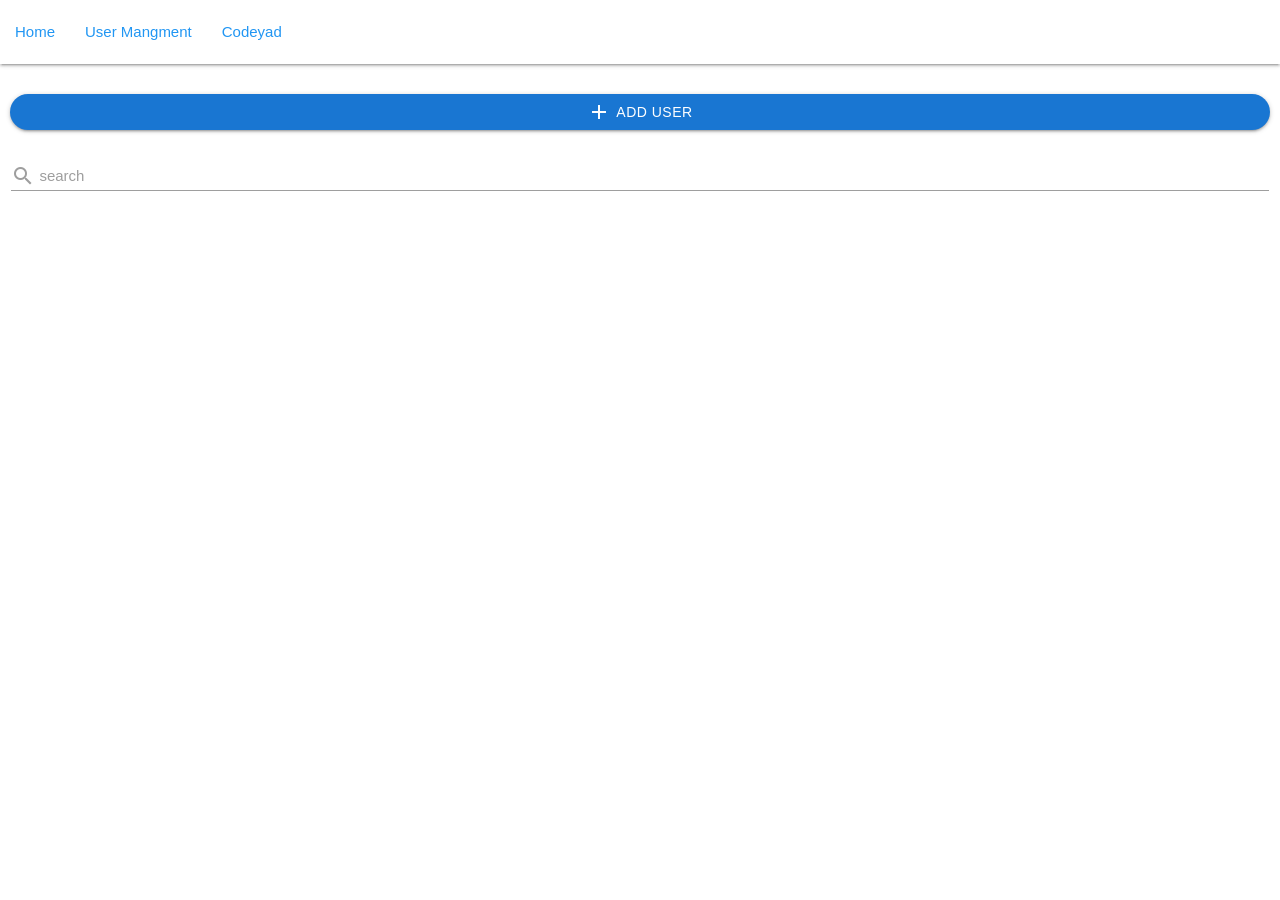
==== users.html @ b8a85f3c "part #5" ====
<!DOCTYPE html>
<html lang="en">

<head>
    <meta charset="UTF-8">
    <meta name="viewport" content="width=device-width, initial-scale=1.0">
    <title>User Mangment</title>
    <link rel="stylesheet" href="/assets/materialize/css/materialize.min.css">
    <link rel="stylesheet" href="/assets/css/util.css">
    <link href="https://fonts.googleapis.com/icon?family=Material+Icons" rel="stylesheet">
    <link rel="stylesheet" href="/assets/css/style.css">
</head>

<body>


    <!-- navbar section ---------start------ -->
    <nav class="white">
        <div class="nav-wrapper">
            <a href="#!" class="blue-text hide-on-med-and-up">User Management</a>
            <a href="#" data-target="mobile-demo" class="sidenav-trigger blue-text"><i
                    class="material-icons">menu</i></a>
            <ul class="hide-on-med-and-down">
                <li><a href="/" class="blue-text">Home</a></li>
                <li><a href="/users.html" class="blue-text">User Mangment</a></li>
                <li><a href="https://codeyad.com" class="blue-text">Codeyad</a></li>
            </ul>
        </div>
    </nav>

    <ul class="sidenav" id="mobile-demo">
        <li>
            <div class="user-view">
                <div class="background">
                    <img src="/assets/images/office-2.webp" class="w-full">
                </div>
                <a><img class="circle" src="/assets/images/avatar.png"></a>
                <a><span class="white-text name">John Doe</span></a>
                <a><span class="white-text email">jdandturk@gmail.com</span></a>
            </div>
        </li>
        <li><a href="https://codeyad.com"><i class="material-icons">link</i>Codeyad</a></li>
        <li><a href="https://w3school.com"><i class="material-icons">link</i>W3school</a></li>
        <li>
            <div class="divider"></div>
        </li>
        <li><a class="subheader">pages:</a></li>
        <li><a class="waves-effect" href="/index.html">Home</a></li>
        <li><a class="waves-effect" href="/users.html">Users</a></li>
    </ul>

    <!-- navbar section ---------end------ -->

    <!-- content section ---------start------ -->

    <section id="top_actions_section">
        <!-- add button ------start------ -->

        <div class="p-r-10 p-l-10 p-t-30">
            <button class="waves-effect waves-light  btn blue darken-2 p-r-30 p-l-30 rounded_pill flex-c w-full">
                <li class=" material-icons m-r-5 p-t-6">add</li>
                Add User
            </button>
        </div>

        <!-- search button ------start------ -->

        <div class="row">
            <div class="input-field col s12">
                <input id="search" type="text" class="validate">
                <label for="search">
                    <li class="material-icons pos-relative top-7">search</li>
                    search
                </label>
            </div>
        </div>



    </section>



    <!-- content section ---------start------ -->




    <script src="/assets/materialize/js/materialize.min.js"></script>
    <script src="/assets/js/main.js"></script>
</body>

</html>
---- assets/css/util.css ----
/*[ FONT SIZE ]
///////////////////////////////////////////////////////////
*/
.f-bold{font-weight: bold;}
.fs-1 {font-size: 1px;}
.fs-2 {font-size: 2px;}
.fs-3 {font-size: 3px;}
.fs-4 {font-size: 4px;}
.fs-5 {font-size: 5px;}
.fs-6 {font-size: 6px;}
.fs-7 {font-size: 7px;}
.fs-8 {font-size: 8px;}
.fs-9 {font-size: 9px;}
.fs-10 {font-size: 10px;}
.fs-11 {font-size: 11px;}
.fs-12 {font-size: 12px;}
.fs-13 {font-size: 13px;}
.fs-14 {font-size: 14px;}
.fs-15 {font-size: 15px;}
.fs-16 {font-size: 16px;}
.fs-17 {font-size: 17px;}
.fs-18 {font-size: 18px;}
.fs-19 {font-size: 19px;}
.fs-20 {font-size: 20px;}
.fs-21 {font-size: 21px;}
.fs-22 {font-size: 22px;}
.fs-23 {font-size: 23px;}
.fs-24 {font-size: 24px;}
.fs-25 {font-size: 25px;}
.fs-26 {font-size: 26px;}
.fs-27 {font-size: 27px;}
.fs-28 {font-size: 28px;}
.fs-29 {font-size: 29px;}
.fs-30 {font-size: 30px;}
.fs-31 {font-size: 31px;}
.fs-32 {font-size: 32px;}
.fs-33 {font-size: 33px;}
.fs-34 {font-size: 34px;}
.fs-35 {font-size: 35px;}
.fs-36 {font-size: 36px;}
.fs-37 {font-size: 37px;}
.fs-38 {font-size: 38px;}
.fs-39 {font-size: 39px;}
.fs-40 {font-size: 40px;}
.fs-41 {font-size: 41px;}
.fs-42 {font-size: 42px;}
.fs-43 {font-size: 43px;}
.fs-44 {font-size: 44px;}
.fs-45 {font-size: 45px;}
.fs-46 {font-size: 46px;}
.fs-47 {font-size: 47px;}
.fs-48 {font-size: 48px;}
.fs-49 {font-size: 49px;}
.fs-50 {font-size: 50px;}
.fs-51 {font-size: 51px;}
.fs-52 {font-size: 52px;}
.fs-53 {font-size: 53px;}
.fs-54 {font-size: 54px;}
.fs-55 {font-size: 55px;}
.fs-56 {font-size: 56px;}
.fs-57 {font-size: 57px;}
.fs-58 {font-size: 58px;}
.fs-59 {font-size: 59px;}
.fs-60 {font-size: 60px;}
.fs-61 {font-size: 61px;}
.fs-62 {font-size: 62px;}
.fs-63 {font-size: 63px;}
.fs-64 {font-size: 64px;}
.fs-65 {font-size: 65px;}
.fs-66 {font-size: 66px;}
.fs-67 {font-size: 67px;}
.fs-68 {font-size: 68px;}
.fs-69 {font-size: 69px;}
.fs-70 {font-size: 70px;}
.fs-71 {font-size: 71px;}
.fs-72 {font-size: 72px;}
.fs-73 {font-size: 73px;}
.fs-74 {font-size: 74px;}
.fs-75 {font-size: 75px;}
.fs-76 {font-size: 76px;}
.fs-77 {font-size: 77px;}
.fs-78 {font-size: 78px;}
.fs-79 {font-size: 79px;}
.fs-80 {font-size: 80px;}
.fs-81 {font-size: 81px;}
.fs-82 {font-size: 82px;}
.fs-83 {font-size: 83px;}
.fs-84 {font-size: 84px;}
.fs-85 {font-size: 85px;}
.fs-86 {font-size: 86px;}
.fs-87 {font-size: 87px;}
.fs-88 {font-size: 88px;}
.fs-89 {font-size: 89px;}
.fs-90 {font-size: 90px;}
.fs-91 {font-size: 91px;}
.fs-92 {font-size: 92px;}
.fs-93 {font-size: 93px;}
.fs-94 {font-size: 94px;}
.fs-95 {font-size: 95px;}
.fs-96 {font-size: 96px;}
.fs-97 {font-size: 97px;}
.fs-98 {font-size: 98px;}
.fs-99 {font-size: 99px;}
.fs-100 {font-size: 100px;}
.fs-101 {font-size: 101px;}
.fs-102 {font-size: 102px;}
.fs-103 {font-size: 103px;}
.fs-104 {font-size: 104px;}
.fs-105 {font-size: 105px;}
.fs-106 {font-size: 106px;}
.fs-107 {font-size: 107px;}
.fs-108 {font-size: 108px;}
.fs-109 {font-size: 109px;}
.fs-110 {font-size: 110px;}
.fs-111 {font-size: 111px;}
.fs-112 {font-size: 112px;}
.fs-113 {font-size: 113px;}
.fs-114 {font-size: 114px;}
.fs-115 {font-size: 115px;}
.fs-116 {font-size: 116px;}
.fs-117 {font-size: 117px;}
.fs-118 {font-size: 118px;}
.fs-119 {font-size: 119px;}
.fs-120 {font-size: 120px;}
.fs-121 {font-size: 121px;}
.fs-122 {font-size: 122px;}
.fs-123 {font-size: 123px;}
.fs-124 {font-size: 124px;}
.fs-125 {font-size: 125px;}
.fs-126 {font-size: 126px;}
.fs-127 {font-size: 127px;}
.fs-128 {font-size: 128px;}
.fs-129 {font-size: 129px;}
.fs-130 {font-size: 130px;}
.fs-131 {font-size: 131px;}
.fs-132 {font-size: 132px;}
.fs-133 {font-size: 133px;}
.fs-134 {font-size: 134px;}
.fs-135 {font-size: 135px;}
.fs-136 {font-size: 136px;}
.fs-137 {font-size: 137px;}
.fs-138 {font-size: 138px;}
.fs-139 {font-size: 139px;}
.fs-140 {font-size: 140px;}
.fs-141 {font-size: 141px;}
.fs-142 {font-size: 142px;}
.fs-143 {font-size: 143px;}
.fs-144 {font-size: 144px;}
.fs-145 {font-size: 145px;}
.fs-146 {font-size: 146px;}
.fs-147 {font-size: 147px;}
.fs-148 {font-size: 148px;}
.fs-149 {font-size: 149px;}
.fs-150 {font-size: 150px;}
.fs-151 {font-size: 151px;}
.fs-152 {font-size: 152px;}
.fs-153 {font-size: 153px;}
.fs-154 {font-size: 154px;}
.fs-155 {font-size: 155px;}
.fs-156 {font-size: 156px;}
.fs-157 {font-size: 157px;}
.fs-158 {font-size: 158px;}
.fs-159 {font-size: 159px;}
.fs-160 {font-size: 160px;}
.fs-161 {font-size: 161px;}
.fs-162 {font-size: 162px;}
.fs-163 {font-size: 163px;}
.fs-164 {font-size: 164px;}
.fs-165 {font-size: 165px;}
.fs-166 {font-size: 166px;}
.fs-167 {font-size: 167px;}
.fs-168 {font-size: 168px;}
.fs-169 {font-size: 169px;}
.fs-170 {font-size: 170px;}
.fs-171 {font-size: 171px;}
.fs-172 {font-size: 172px;}
.fs-173 {font-size: 173px;}
.fs-174 {font-size: 174px;}
.fs-175 {font-size: 175px;}
.fs-176 {font-size: 176px;}
.fs-177 {font-size: 177px;}
.fs-178 {font-size: 178px;}
.fs-179 {font-size: 179px;}
.fs-180 {font-size: 180px;}
.fs-181 {font-size: 181px;}
.fs-182 {font-size: 182px;}
.fs-183 {font-size: 183px;}
.fs-184 {font-size: 184px;}
.fs-185 {font-size: 185px;}
.fs-186 {font-size: 186px;}
.fs-187 {font-size: 187px;}
.fs-188 {font-size: 188px;}
.fs-189 {font-size: 189px;}
.fs-190 {font-size: 190px;}
.fs-191 {font-size: 191px;}
.fs-192 {font-size: 192px;}
.fs-193 {font-size: 193px;}
.fs-194 {font-size: 194px;}
.fs-195 {font-size: 195px;}
.fs-196 {font-size: 196px;}
.fs-197 {font-size: 197px;}
.fs-198 {font-size: 198px;}
.fs-199 {font-size: 199px;}
.fs-200 {font-size: 200px;}

/*[ PADDING ]
///////////////////////////////////////////////////////////
*/
.p-all-0{padding: 0 !important;}
.p-all-1{padding: 1px !important;}
.p-all-2{padding: 2px !important;}
.p-all-3{padding: 3px !important;}
.p-all-4{padding: 4px !important;}
.p-all-5{padding: 5px !important;}
.p-all-6{padding: 6px !important;}
.p-all-7{padding: 7px !important;}
.p-all-8{padding: 8px !important;}
.p-all-9{padding: 9px !important;}
.p-t-0 {padding-top: 0px;}
.p-t-1 {padding-top: 1px;}
.p-t-2 {padding-top: 2px;}
.p-t-3 {padding-top: 3px;}
.p-t-4 {padding-top: 4px;}
.p-t-5 {padding-top: 5px;}
.p-t-6 {padding-top: 6px;}
.p-t-7 {padding-top: 7px;}
.p-t-8 {padding-top: 8px;}
.p-t-9 {padding-top: 9px;}
.p-t-10 {padding-top: 10px;}
.p-t-11 {padding-top: 11px;}
.p-t-12 {padding-top: 12px;}
.p-t-13 {padding-top: 13px;}
.p-t-14 {padding-top: 14px;}
.p-t-15 {padding-top: 15px;}
.p-t-16 {padding-top: 16px;}
.p-t-17 {padding-top: 17px;}
.p-t-18 {padding-top: 18px;}
.p-t-19 {padding-top: 19px;}
.p-t-20 {padding-top: 20px;}
.p-t-21 {padding-top: 21px;}
.p-t-22 {padding-top: 22px;}
.p-t-23 {padding-top: 23px;}
.p-t-24 {padding-top: 24px;}
.p-t-25 {padding-top: 25px;}
.p-t-26 {padding-top: 26px;}
.p-t-27 {padding-top: 27px;}
.p-t-28 {padding-top: 28px;}
.p-t-29 {padding-top: 29px;}
.p-t-30 {padding-top: 30px;}
.p-t-31 {padding-top: 31px;}
.p-t-32 {padding-top: 32px;}
.p-t-33 {padding-top: 33px;}
.p-t-34 {padding-top: 34px;}
.p-t-35 {padding-top: 35px;}
.p-t-36 {padding-top: 36px;}
.p-t-37 {padding-top: 37px;}
.p-t-38 {padding-top: 38px;}
.p-t-39 {padding-top: 39px;}
.p-t-40 {padding-top: 40px;}
.p-t-41 {padding-top: 41px;}
.p-t-42 {padding-top: 42px;}
.p-t-43 {padding-top: 43px;}
.p-t-44 {padding-top: 44px;}
.p-t-45 {padding-top: 45px;}
.p-t-46 {padding-top: 46px;}
.p-t-47 {padding-top: 47px;}
.p-t-48 {padding-top: 48px;}
.p-t-49 {padding-top: 49px;}
.p-t-50 {padding-top: 50px;}
.p-t-51 {padding-top: 51px;}
.p-t-52 {padding-top: 52px;}
.p-t-53 {padding-top: 53px;}
.p-t-54 {padding-top: 54px;}
.p-t-55 {padding-top: 55px;}
.p-t-56 {padding-top: 56px;}
.p-t-57 {padding-top: 57px;}
.p-t-58 {padding-top: 58px;}
.p-t-59 {padding-top: 59px;}
.p-t-60 {padding-top: 60px;}
.p-t-61 {padding-top: 61px;}
.p-t-62 {padding-top: 62px;}
.p-t-63 {padding-top: 63px;}
.p-t-64 {padding-top: 64px;}
.p-t-65 {padding-top: 65px;}
.p-t-66 {padding-top: 66px;}
.p-t-67 {padding-top: 67px;}
.p-t-68 {padding-top: 68px;}
.p-t-69 {padding-top: 69px;}
.p-t-70 {padding-top: 70px;}
.p-t-71 {padding-top: 71px;}
.p-t-72 {padding-top: 72px;}
.p-t-73 {padding-top: 73px;}
.p-t-74 {padding-top: 74px;}
.p-t-75 {padding-top: 75px;}
.p-t-76 {padding-top: 76px;}
.p-t-77 {padding-top: 77px;}
.p-t-78 {padding-top: 78px;}
.p-t-79 {padding-top: 79px;}
.p-t-80 {padding-top: 80px;}
.p-t-81 {padding-top: 81px;}
.p-t-82 {padding-top: 82px;}
.p-t-83 {padding-top: 83px;}
.p-t-84 {padding-top: 84px;}
.p-t-85 {padding-top: 85px;}
.p-t-86 {padding-top: 86px;}
.p-t-87 {padding-top: 87px;}
.p-t-88 {padding-top: 88px;}
.p-t-89 {padding-top: 89px;}
.p-t-90 {padding-top: 90px;}
.p-t-91 {padding-top: 91px;}
.p-t-92 {padding-top: 92px;}
.p-t-93 {padding-top: 93px;}
.p-t-94 {padding-top: 94px;}
.p-t-95 {padding-top: 95px;}
.p-t-96 {padding-top: 96px;}
.p-t-97 {padding-top: 97px;}
.p-t-98 {padding-top: 98px;}
.p-t-99 {padding-top: 99px;}
.p-t-100 {padding-top: 100px;}
.p-t-101 {padding-top: 101px;}
.p-t-102 {padding-top: 102px;}
.p-t-103 {padding-top: 103px;}
.p-t-104 {padding-top: 104px;}
.p-t-105 {padding-top: 105px;}
.p-t-106 {padding-top: 106px;}
.p-t-107 {padding-top: 107px;}
.p-t-108 {padding-top: 108px;}
.p-t-109 {padding-top: 109px;}
.p-t-110 {padding-top: 110px;}
.p-t-111 {padding-top: 111px;}
.p-t-112 {padding-top: 112px;}
.p-t-113 {padding-top: 113px;}
.p-t-114 {padding-top: 114px;}
.p-t-115 {padding-top: 115px;}
.p-t-116 {padding-top: 116px;}
.p-t-117 {padding-top: 117px;}
.p-t-118 {padding-top: 118px;}
.p-t-119 {padding-top: 119px;}
.p-t-120 {padding-top: 120px;}
.p-t-121 {padding-top: 121px;}
.p-t-122 {padding-top: 122px;}
.p-t-123 {padding-top: 123px;}
.p-t-124 {padding-top: 124px;}
.p-t-125 {padding-top: 125px;}
.p-t-126 {padding-top: 126px;}
.p-t-127 {padding-top: 127px;}
.p-t-128 {padding-top: 128px;}
.p-t-129 {padding-top: 129px;}
.p-t-130 {padding-top: 130px;}
.p-t-131 {padding-top: 131px;}
.p-t-132 {padding-top: 132px;}
.p-t-133 {padding-top: 133px;}
.p-t-134 {padding-top: 134px;}
.p-t-135 {padding-top: 135px;}
.p-t-136 {padding-top: 136px;}
.p-t-137 {padding-top: 137px;}
.p-t-138 {padding-top: 138px;}
.p-t-139 {padding-top: 139px;}
.p-t-140 {padding-top: 140px;}
.p-t-141 {padding-top: 141px;}
.p-t-142 {padding-top: 142px;}
.p-t-143 {padding-top: 143px;}
.p-t-144 {padding-top: 144px;}
.p-t-145 {padding-top: 145px;}
.p-t-146 {padding-top: 146px;}
.p-t-147 {padding-top: 147px;}
.p-t-148 {padding-top: 148px;}
.p-t-149 {padding-top: 149px;}
.p-t-150 {padding-top: 150px;}
.p-t-151 {padding-top: 151px;}
.p-t-152 {padding-top: 152px;}
.p-t-153 {padding-top: 153px;}
.p-t-154 {padding-top: 154px;}
.p-t-155 {padding-top: 155px;}
.p-t-156 {padding-top: 156px;}
.p-t-157 {padding-top: 157px;}
.p-t-158 {padding-top: 158px;}
.p-t-159 {padding-top: 159px;}
.p-t-160 {padding-top: 160px;}
.p-t-161 {padding-top: 161px;}
.p-t-162 {padding-top: 162px;}
.p-t-163 {padding-top: 163px;}
.p-t-164 {padding-top: 164px;}
.p-t-165 {padding-top: 165px;}
.p-t-166 {padding-top: 166px;}
.p-t-167 {padding-top: 167px;}
.p-t-168 {padding-top: 168px;}
.p-t-169 {padding-top: 169px;}
.p-t-170 {padding-top: 170px;}
.p-t-171 {padding-top: 171px;}
.p-t-172 {padding-top: 172px;}
.p-t-173 {padding-top: 173px;}
.p-t-174 {padding-top: 174px;}
.p-t-175 {padding-top: 175px;}
.p-t-176 {padding-top: 176px;}
.p-t-177 {padding-top: 177px;}
.p-t-178 {padding-top: 178px;}
.p-t-179 {padding-top: 179px;}
.p-t-180 {padding-top: 180px;}
.p-t-181 {padding-top: 181px;}
.p-t-182 {padding-top: 182px;}
.p-t-183 {padding-top: 183px;}
.p-t-184 {padding-top: 184px;}
.p-t-185 {padding-top: 185px;}
.p-t-186 {padding-top: 186px;}
.p-t-187 {padding-top: 187px;}
.p-t-188 {padding-top: 188px;}
.p-t-189 {padding-top: 189px;}
.p-t-190 {padding-top: 190px;}
.p-t-191 {padding-top: 191px;}
.p-t-192 {padding-top: 192px;}
.p-t-193 {padding-top: 193px;}
.p-t-194 {padding-top: 194px;}
.p-t-195 {padding-top: 195px;}
.p-t-196 {padding-top: 196px;}
.p-t-197 {padding-top: 197px;}
.p-t-198 {padding-top: 198px;}
.p-t-199 {padding-top: 199px;}
.p-t-200 {padding-top: 200px;}
.p-t-201 {padding-top: 201px;}
.p-t-202 {padding-top: 202px;}
.p-t-203 {padding-top: 203px;}
.p-t-204 {padding-top: 204px;}
.p-t-205 {padding-top: 205px;}
.p-t-206 {padding-top: 206px;}
.p-t-207 {padding-top: 207px;}
.p-t-208 {padding-top: 208px;}
.p-t-209 {padding-top: 209px;}
.p-t-210 {padding-top: 210px;}
.p-t-211 {padding-top: 211px;}
.p-t-212 {padding-top: 212px;}
.p-t-213 {padding-top: 213px;}
.p-t-214 {padding-top: 214px;}
.p-t-215 {padding-top: 215px;}
.p-t-216 {padding-top: 216px;}
.p-t-217 {padding-top: 217px;}
.p-t-218 {padding-top: 218px;}
.p-t-219 {padding-top: 219px;}
.p-t-220 {padding-top: 220px;}
.p-t-221 {padding-top: 221px;}
.p-t-222 {padding-top: 222px;}
.p-t-223 {padding-top: 223px;}
.p-t-224 {padding-top: 224px;}
.p-t-225 {padding-top: 225px;}
.p-t-226 {padding-top: 226px;}
.p-t-227 {padding-top: 227px;}
.p-t-228 {padding-top: 228px;}
.p-t-229 {padding-top: 229px;}
.p-t-230 {padding-top: 230px;}
.p-t-231 {padding-top: 231px;}
.p-t-232 {padding-top: 232px;}
.p-t-233 {padding-top: 233px;}
.p-t-234 {padding-top: 234px;}
.p-t-235 {padding-top: 235px;}
.p-t-236 {padding-top: 236px;}
.p-t-237 {padding-top: 237px;}
.p-t-238 {padding-top: 238px;}
.p-t-239 {padding-top: 239px;}
.p-t-240 {padding-top: 240px;}
.p-t-241 {padding-top: 241px;}
.p-t-242 {padding-top: 242px;}
.p-t-243 {padding-top: 243px;}
.p-t-244 {padding-top: 244px;}
.p-t-245 {padding-top: 245px;}
.p-t-246 {padding-top: 246px;}
.p-t-247 {padding-top: 247px;}
.p-t-248 {padding-top: 248px;}
.p-t-249 {padding-top: 249px;}
.p-t-250 {padding-top: 250px;}
.p-b-0 {padding-bottom: 0px;}
.p-b-1 {padding-bottom: 1px;}
.p-b-2 {padding-bottom: 2px;}
.p-b-3 {padding-bottom: 3px;}
.p-b-4 {padding-bottom: 4px;}
.p-b-5 {padding-bottom: 5px;}
.p-b-6 {padding-bottom: 6px;}
.p-b-7 {padding-bottom: 7px;}
.p-b-8 {padding-bottom: 8px;}
.p-b-9 {padding-bottom: 9px;}
.p-b-10 {padding-bottom: 10px;}
.p-b-11 {padding-bottom: 11px;}
.p-b-12 {padding-bottom: 12px;}
.p-b-13 {padding-bottom: 13px;}
.p-b-14 {padding-bottom: 14px;}
.p-b-15 {padding-bottom: 15px;}
.p-b-16 {padding-bottom: 16px;}
.p-b-17 {padding-bottom: 17px;}
.p-b-18 {padding-bottom: 18px;}
.p-b-19 {padding-bottom: 19px;}
.p-b-20 {padding-bottom: 20px;}
.p-b-21 {padding-bottom: 21px;}
.p-b-22 {padding-bottom: 22px;}
.p-b-23 {padding-bottom: 23px;}
.p-b-24 {padding-bottom: 24px;}
.p-b-25 {padding-bottom: 25px;}
.p-b-26 {padding-bottom: 26px;}
.p-b-27 {padding-bottom: 27px;}
.p-b-28 {padding-bottom: 28px;}
.p-b-29 {padding-bottom: 29px;}
.p-b-30 {padding-bottom: 30px;}
.p-b-31 {padding-bottom: 31px;}
.p-b-32 {padding-bottom: 32px;}
.p-b-33 {padding-bottom: 33px;}
.p-b-34 {padding-bottom: 34px;}
.p-b-35 {padding-bottom: 35px;}
.p-b-36 {padding-bottom: 36px;}
.p-b-37 {padding-bottom: 37px;}
.p-b-38 {padding-bottom: 38px;}
.p-b-39 {padding-bottom: 39px;}
.p-b-40 {padding-bottom: 40px;}
.p-b-41 {padding-bottom: 41px;}
.p-b-42 {padding-bottom: 42px;}
.p-b-43 {padding-bottom: 43px;}
.p-b-44 {padding-bottom: 44px;}
.p-b-45 {padding-bottom: 45px;}
.p-b-46 {padding-bottom: 46px;}
.p-b-47 {padding-bottom: 47px;}
.p-b-48 {padding-bottom: 48px;}
.p-b-49 {padding-bottom: 49px;}
.p-b-50 {padding-bottom: 50px;}
.p-b-51 {padding-bottom: 51px;}
.p-b-52 {padding-bottom: 52px;}
.p-b-53 {padding-bottom: 53px;}
.p-b-54 {padding-bottom: 54px;}
.p-b-55 {padding-bottom: 55px;}
.p-b-56 {padding-bottom: 56px;}
.p-b-57 {padding-bottom: 57px;}
.p-b-58 {padding-bottom: 58px;}
.p-b-59 {padding-bottom: 59px;}
.p-b-60 {padding-bottom: 60px;}
.p-b-61 {padding-bottom: 61px;}
.p-b-62 {padding-bottom: 62px;}
.p-b-63 {padding-bottom: 63px;}
.p-b-64 {padding-bottom: 64px;}
.p-b-65 {padding-bottom: 65px;}
.p-b-66 {padding-bottom: 66px;}
.p-b-67 {padding-bottom: 67px;}
.p-b-68 {padding-bottom: 68px;}
.p-b-69 {padding-bottom: 69px;}
.p-b-70 {padding-bottom: 70px;}
.p-b-71 {padding-bottom: 71px;}
.p-b-72 {padding-bottom: 72px;}
.p-b-73 {padding-bottom: 73px;}
.p-b-74 {padding-bottom: 74px;}
.p-b-75 {padding-bottom: 75px;}
.p-b-76 {padding-bottom: 76px;}
.p-b-77 {padding-bottom: 77px;}
.p-b-78 {padding-bottom: 78px;}
.p-b-79 {padding-bottom: 79px;}
.p-b-80 {padding-bottom: 80px;}
.p-b-81 {padding-bottom: 81px;}
.p-b-82 {padding-bottom: 82px;}
.p-b-83 {padding-bottom: 83px;}
.p-b-84 {padding-bottom: 84px;}
.p-b-85 {padding-bottom: 85px;}
.p-b-86 {padding-bottom: 86px;}
.p-b-87 {padding-bottom: 87px;}
.p-b-88 {padding-bottom: 88px;}
.p-b-89 {padding-bottom: 89px;}
.p-b-90 {padding-bottom: 90px;}
.p-b-91 {padding-bottom: 91px;}
.p-b-92 {padding-bottom: 92px;}
.p-b-93 {padding-bottom: 93px;}
.p-b-94 {padding-bottom: 94px;}
.p-b-95 {padding-bottom: 95px;}
.p-b-96 {padding-bottom: 96px;}
.p-b-97 {padding-bottom: 97px;}
.p-b-98 {padding-bottom: 98px;}
.p-b-99 {padding-bottom: 99px;}
.p-b-100 {padding-bottom: 100px;}
.p-b-101 {padding-bottom: 101px;}
.p-b-102 {padding-bottom: 102px;}
.p-b-103 {padding-bottom: 103px;}
.p-b-104 {padding-bottom: 104px;}
.p-b-105 {padding-bottom: 105px;}
.p-b-106 {padding-bottom: 106px;}
.p-b-107 {padding-bottom: 107px;}
.p-b-108 {padding-bottom: 108px;}
.p-b-109 {padding-bottom: 109px;}
.p-b-110 {padding-bottom: 110px;}
.p-b-111 {padding-bottom: 111px;}
.p-b-112 {padding-bottom: 112px;}
.p-b-113 {padding-bottom: 113px;}
.p-b-114 {padding-bottom: 114px;}
.p-b-115 {padding-bottom: 115px;}
.p-b-116 {padding-bottom: 116px;}
.p-b-117 {padding-bottom: 117px;}
.p-b-118 {padding-bottom: 118px;}
.p-b-119 {padding-bottom: 119px;}
.p-b-120 {padding-bottom: 120px;}
.p-b-121 {padding-bottom: 121px;}
.p-b-122 {padding-bottom: 122px;}
.p-b-123 {padding-bottom: 123px;}
.p-b-124 {padding-bottom: 124px;}
.p-b-125 {padding-bottom: 125px;}
.p-b-126 {padding-bottom: 126px;}
.p-b-127 {padding-bottom: 127px;}
.p-b-128 {padding-bottom: 128px;}
.p-b-129 {padding-bottom: 129px;}
.p-b-130 {padding-bottom: 130px;}
.p-b-131 {padding-bottom: 131px;}
.p-b-132 {padding-bottom: 132px;}
.p-b-133 {padding-bottom: 133px;}
.p-b-134 {padding-bottom: 134px;}
.p-b-135 {padding-bottom: 135px;}
.p-b-136 {padding-bottom: 136px;}
.p-b-137 {padding-bottom: 137px;}
.p-b-138 {padding-bottom: 138px;}
.p-b-139 {padding-bottom: 139px;}
.p-b-140 {padding-bottom: 140px;}
.p-b-141 {padding-bottom: 141px;}
.p-b-142 {padding-bottom: 142px;}
.p-b-143 {padding-bottom: 143px;}
.p-b-144 {padding-bottom: 144px;}
.p-b-145 {padding-bottom: 145px;}
.p-b-146 {padding-bottom: 146px;}
.p-b-147 {padding-bottom: 147px;}
.p-b-148 {padding-bottom: 148px;}
.p-b-149 {padding-bottom: 149px;}
.p-b-150 {padding-bottom: 150px;}
.p-b-151 {padding-bottom: 151px;}
.p-b-152 {padding-bottom: 152px;}
.p-b-153 {padding-bottom: 153px;}
.p-b-154 {padding-bottom: 154px;}
.p-b-155 {padding-bottom: 155px;}
.p-b-156 {padding-bottom: 156px;}
.p-b-157 {padding-bottom: 157px;}
.p-b-158 {padding-bottom: 158px;}
.p-b-159 {padding-bottom: 159px;}
.p-b-160 {padding-bottom: 160px;}
.p-b-161 {padding-bottom: 161px;}
.p-b-162 {padding-bottom: 162px;}
.p-b-163 {padding-bottom: 163px;}
.p-b-164 {padding-bottom: 164px;}
.p-b-165 {padding-bottom: 165px;}
.p-b-166 {padding-bottom: 166px;}
.p-b-167 {padding-bottom: 167px;}
.p-b-168 {padding-bottom: 168px;}
.p-b-169 {padding-bottom: 169px;}
.p-b-170 {padding-bottom: 170px;}
.p-b-171 {padding-bottom: 171px;}
.p-b-172 {padding-bottom: 172px;}
.p-b-173 {padding-bottom: 173px;}
.p-b-174 {padding-bottom: 174px;}
.p-b-175 {padding-bottom: 175px;}
.p-b-176 {padding-bottom: 176px;}
.p-b-177 {padding-bottom: 177px;}
.p-b-178 {padding-bottom: 178px;}
.p-b-179 {padding-bottom: 179px;}
.p-b-180 {padding-bottom: 180px;}
.p-b-181 {padding-bottom: 181px;}
.p-b-182 {padding-bottom: 182px;}
.p-b-183 {padding-bottom: 183px;}
.p-b-184 {padding-bottom: 184px;}
.p-b-185 {padding-bottom: 185px;}
.p-b-186 {padding-bottom: 186px;}
.p-b-187 {padding-bottom: 187px;}
.p-b-188 {padding-bottom: 188px;}
.p-b-189 {padding-bottom: 189px;}
.p-b-190 {padding-bottom: 190px;}
.p-b-191 {padding-bottom: 191px;}
.p-b-192 {padding-bottom: 192px;}
.p-b-193 {padding-bottom: 193px;}
.p-b-194 {padding-bottom: 194px;}
.p-b-195 {padding-bottom: 195px;}
.p-b-196 {padding-bottom: 196px;}
.p-b-197 {padding-bottom: 197px;}
.p-b-198 {padding-bottom: 198px;}
.p-b-199 {padding-bottom: 199px;}
.p-b-200 {padding-bottom: 200px;}
.p-b-201 {padding-bottom: 201px;}
.p-b-202 {padding-bottom: 202px;}
.p-b-203 {padding-bottom: 203px;}
.p-b-204 {padding-bottom: 204px;}
.p-b-205 {padding-bottom: 205px;}
.p-b-206 {padding-bottom: 206px;}
.p-b-207 {padding-bottom: 207px;}
.p-b-208 {padding-bottom: 208px;}
.p-b-209 {padding-bottom: 209px;}
.p-b-210 {padding-bottom: 210px;}
.p-b-211 {padding-bottom: 211px;}
.p-b-212 {padding-bottom: 212px;}
.p-b-213 {padding-bottom: 213px;}
.p-b-214 {padding-bottom: 214px;}
.p-b-215 {padding-bottom: 215px;}
.p-b-216 {padding-bottom: 216px;}
.p-b-217 {padding-bottom: 217px;}
.p-b-218 {padding-bottom: 218px;}
.p-b-219 {padding-bottom: 219px;}
.p-b-220 {padding-bottom: 220px;}
.p-b-221 {padding-bottom: 221px;}
.p-b-222 {padding-bottom: 222px;}
.p-b-223 {padding-bottom: 223px;}
.p-b-224 {padding-bottom: 224px;}
.p-b-225 {padding-bottom: 225px;}
.p-b-226 {padding-bottom: 226px;}
.p-b-227 {padding-bottom: 227px;}
.p-b-228 {padding-bottom: 228px;}
.p-b-229 {padding-bottom: 229px;}
.p-b-230 {padding-bottom: 230px;}
.p-b-231 {padding-bottom: 231px;}
.p-b-232 {padding-bottom: 232px;}
.p-b-233 {padding-bottom: 233px;}
.p-b-234 {padding-bottom: 234px;}
.p-b-235 {padding-bottom: 235px;}
.p-b-236 {padding-bottom: 236px;}
.p-b-237 {padding-bottom: 237px;}
.p-b-238 {padding-bottom: 238px;}
.p-b-239 {padding-bottom: 239px;}
.p-b-240 {padding-bottom: 240px;}
.p-b-241 {padding-bottom: 241px;}
.p-b-242 {padding-bottom: 242px;}
.p-b-243 {padding-bottom: 243px;}
.p-b-244 {padding-bottom: 244px;}
.p-b-245 {padding-bottom: 245px;}
.p-b-246 {padding-bottom: 246px;}
.p-b-247 {padding-bottom: 247px;}
.p-b-248 {padding-bottom: 248px;}
.p-b-249 {padding-bottom: 249px;}
.p-b-250 {padding-bottom: 250px;}
.p-l-0 {padding-left: 0px;}
.p-l-1 {padding-left: 1px;}
.p-l-2 {padding-left: 2px;}
.p-l-3 {padding-left: 3px;}
.p-l-4 {padding-left: 4px;}
.p-l-5 {padding-left: 5px;}
.p-l-6 {padding-left: 6px;}
.p-l-7 {padding-left: 7px;}
.p-l-8 {padding-left: 8px;}
.p-l-9 {padding-left: 9px;}
.p-l-10 {padding-left: 10px;}
.p-l-11 {padding-left: 11px;}
.p-l-12 {padding-left: 12px;}
.p-l-13 {padding-left: 13px;}
.p-l-14 {padding-left: 14px;}
.p-l-15 {padding-left: 15px;}
.p-l-16 {padding-left: 16px;}
.p-l-17 {padding-left: 17px;}
.p-l-18 {padding-left: 18px;}
.p-l-19 {padding-left: 19px;}
.p-l-20 {padding-left: 20px;}
.p-l-21 {padding-left: 21px;}
.p-l-22 {padding-left: 22px;}
.p-l-23 {padding-left: 23px;}
.p-l-24 {padding-left: 24px;}
.p-l-25 {padding-left: 25px;}
.p-l-26 {padding-left: 26px;}
.p-l-27 {padding-left: 27px;}
.p-l-28 {padding-left: 28px;}
.p-l-29 {padding-left: 29px;}
.p-l-30 {padding-left: 30px;}
.p-l-31 {padding-left: 31px;}
.p-l-32 {padding-left: 32px;}
.p-l-33 {padding-left: 33px;}
.p-l-34 {padding-left: 34px;}
.p-l-35 {padding-left: 35px;}
.p-l-36 {padding-left: 36px;}
.p-l-37 {padding-left: 37px;}
.p-l-38 {padding-left: 38px;}
.p-l-39 {padding-left: 39px;}
.p-l-40 {padding-left: 40px;}
.p-l-41 {padding-left: 41px;}
.p-l-42 {padding-left: 42px;}
.p-l-43 {padding-left: 43px;}
.p-l-44 {padding-left: 44px;}
.p-l-45 {padding-left: 45px;}
.p-l-46 {padding-left: 46px;}
.p-l-47 {padding-left: 47px;}
.p-l-48 {padding-left: 48px;}
.p-l-49 {padding-left: 49px;}
.p-l-50 {padding-left: 50px;}
.p-l-51 {padding-left: 51px;}
.p-l-52 {padding-left: 52px;}
.p-l-53 {padding-left: 53px;}
.p-l-54 {padding-left: 54px;}
.p-l-55 {padding-left: 55px;}
.p-l-56 {padding-left: 56px;}
.p-l-57 {padding-left: 57px;}
.p-l-58 {padding-left: 58px;}
.p-l-59 {padding-left: 59px;}
.p-l-60 {padding-left: 60px;}
.p-l-61 {padding-left: 61px;}
.p-l-62 {padding-left: 62px;}
.p-l-63 {padding-left: 63px;}
.p-l-64 {padding-left: 64px;}
.p-l-65 {padding-left: 65px;}
.p-l-66 {padding-left: 66px;}
.p-l-67 {padding-left: 67px;}
.p-l-68 {padding-left: 68px;}
.p-l-69 {padding-left: 69px;}
.p-l-70 {padding-left: 70px;}
.p-l-71 {padding-left: 71px;}
.p-l-72 {padding-left: 72px;}
.p-l-73 {padding-left: 73px;}
.p-l-74 {padding-left: 74px;}
.p-l-75 {padding-left: 75px;}
.p-l-76 {padding-left: 76px;}
.p-l-77 {padding-left: 77px;}
.p-l-78 {padding-left: 78px;}
.p-l-79 {padding-left: 79px;}
.p-l-80 {padding-left: 80px;}
.p-l-81 {padding-left: 81px;}
.p-l-82 {padding-left: 82px;}
.p-l-83 {padding-left: 83px;}
.p-l-84 {padding-left: 84px;}
.p-l-85 {padding-left: 85px;}
.p-l-86 {padding-left: 86px;}
.p-l-87 {padding-left: 87px;}
.p-l-88 {padding-left: 88px;}
.p-l-89 {padding-left: 89px;}
.p-l-90 {padding-left: 90px;}
.p-l-91 {padding-left: 91px;}
.p-l-92 {padding-left: 92px;}
.p-l-93 {padding-left: 93px;}
.p-l-94 {padding-left: 94px;}
.p-l-95 {padding-left: 95px;}
.p-l-96 {padding-left: 96px;}
.p-l-97 {padding-left: 97px;}
.p-l-98 {padding-left: 98px;}
.p-l-99 {padding-left: 99px;}
.p-l-100 {padding-left: 100px;}
.p-l-101 {padding-left: 101px;}
.p-l-102 {padding-left: 102px;}
.p-l-103 {padding-left: 103px;}
.p-l-104 {padding-left: 104px;}
.p-l-105 {padding-left: 105px;}
.p-l-106 {padding-left: 106px;}
.p-l-107 {padding-left: 107px;}
.p-l-108 {padding-left: 108px;}
.p-l-109 {padding-left: 109px;}
.p-l-110 {padding-left: 110px;}
.p-l-111 {padding-left: 111px;}
.p-l-112 {padding-left: 112px;}
.p-l-113 {padding-left: 113px;}
.p-l-114 {padding-left: 114px;}
.p-l-115 {padding-left: 115px;}
.p-l-116 {padding-left: 116px;}
.p-l-117 {padding-left: 117px;}
.p-l-118 {padding-left: 118px;}
.p-l-119 {padding-left: 119px;}
.p-l-120 {padding-left: 120px;}
.p-l-121 {padding-left: 121px;}
.p-l-122 {padding-left: 122px;}
.p-l-123 {padding-left: 123px;}
.p-l-124 {padding-left: 124px;}
.p-l-125 {padding-left: 125px;}
.p-l-126 {padding-left: 126px;}
.p-l-127 {padding-left: 127px;}
.p-l-128 {padding-left: 128px;}
.p-l-129 {padding-left: 129px;}
.p-l-130 {padding-left: 130px;}
.p-l-131 {padding-left: 131px;}
.p-l-132 {padding-left: 132px;}
.p-l-133 {padding-left: 133px;}
.p-l-134 {padding-left: 134px;}
.p-l-135 {padding-left: 135px;}
.p-l-136 {padding-left: 136px;}
.p-l-137 {padding-left: 137px;}
.p-l-138 {padding-left: 138px;}
.p-l-139 {padding-left: 139px;}
.p-l-140 {padding-left: 140px;}
.p-l-141 {padding-left: 141px;}
.p-l-142 {padding-left: 142px;}
.p-l-143 {padding-left: 143px;}
.p-l-144 {padding-left: 144px;}
.p-l-145 {padding-left: 145px;}
.p-l-146 {padding-left: 146px;}
.p-l-147 {padding-left: 147px;}
.p-l-148 {padding-left: 148px;}
.p-l-149 {padding-left: 149px;}
.p-l-150 {padding-left: 150px;}
.p-l-151 {padding-left: 151px;}
.p-l-152 {padding-left: 152px;}
.p-l-153 {padding-left: 153px;}
.p-l-154 {padding-left: 154px;}
.p-l-155 {padding-left: 155px;}
.p-l-156 {padding-left: 156px;}
.p-l-157 {padding-left: 157px;}
.p-l-158 {padding-left: 158px;}
.p-l-159 {padding-left: 159px;}
.p-l-160 {padding-left: 160px;}
.p-l-161 {padding-left: 161px;}
.p-l-162 {padding-left: 162px;}
.p-l-163 {padding-left: 163px;}
.p-l-164 {padding-left: 164px;}
.p-l-165 {padding-left: 165px;}
.p-l-166 {padding-left: 166px;}
.p-l-167 {padding-left: 167px;}
.p-l-168 {padding-left: 168px;}
.p-l-169 {padding-left: 169px;}
.p-l-170 {padding-left: 170px;}
.p-l-171 {padding-left: 171px;}
.p-l-172 {padding-left: 172px;}
.p-l-173 {padding-left: 173px;}
.p-l-174 {padding-left: 174px;}
.p-l-175 {padding-left: 175px;}
.p-l-176 {padding-left: 176px;}
.p-l-177 {padding-left: 177px;}
.p-l-178 {padding-left: 178px;}
.p-l-179 {padding-left: 179px;}
.p-l-180 {padding-left: 180px;}
.p-l-181 {padding-left: 181px;}
.p-l-182 {padding-left: 182px;}
.p-l-183 {padding-left: 183px;}
.p-l-184 {padding-left: 184px;}
.p-l-185 {padding-left: 185px;}
.p-l-186 {padding-left: 186px;}
.p-l-187 {padding-left: 187px;}
.p-l-188 {padding-left: 188px;}
.p-l-189 {padding-left: 189px;}
.p-l-190 {padding-left: 190px;}
.p-l-191 {padding-left: 191px;}
.p-l-192 {padding-left: 192px;}
.p-l-193 {padding-left: 193px;}
.p-l-194 {padding-left: 194px;}
.p-l-195 {padding-left: 195px;}
.p-l-196 {padding-left: 196px;}
.p-l-197 {padding-left: 197px;}
.p-l-198 {padding-left: 198px;}
.p-l-199 {padding-left: 199px;}
.p-l-200 {padding-left: 200px;}
.p-l-201 {padding-left: 201px;}
.p-l-202 {padding-left: 202px;}
.p-l-203 {padding-left: 203px;}
.p-l-204 {padding-left: 204px;}
.p-l-205 {padding-left: 205px;}
.p-l-206 {padding-left: 206px;}
.p-l-207 {padding-left: 207px;}
.p-l-208 {padding-left: 208px;}
.p-l-209 {padding-left: 209px;}
.p-l-210 {padding-left: 210px;}
.p-l-211 {padding-left: 211px;}
.p-l-212 {padding-left: 212px;}
.p-l-213 {padding-left: 213px;}
.p-l-214 {padding-left: 214px;}
.p-l-215 {padding-left: 215px;}
.p-l-216 {padding-left: 216px;}
.p-l-217 {padding-left: 217px;}
.p-l-218 {padding-left: 218px;}
.p-l-219 {padding-left: 219px;}
.p-l-220 {padding-left: 220px;}
.p-l-221 {padding-left: 221px;}
.p-l-222 {padding-left: 222px;}
.p-l-223 {padding-left: 223px;}
.p-l-224 {padding-left: 224px;}
.p-l-225 {padding-left: 225px;}
.p-l-226 {padding-left: 226px;}
.p-l-227 {padding-left: 227px;}
.p-l-228 {padding-left: 228px;}
.p-l-229 {padding-left: 229px;}
.p-l-230 {padding-left: 230px;}
.p-l-231 {padding-left: 231px;}
.p-l-232 {padding-left: 232px;}
.p-l-233 {padding-left: 233px;}
.p-l-234 {padding-left: 234px;}
.p-l-235 {padding-left: 235px;}
.p-l-236 {padding-left: 236px;}
.p-l-237 {padding-left: 237px;}
.p-l-238 {padding-left: 238px;}
.p-l-239 {padding-left: 239px;}
.p-l-240 {padding-left: 240px;}
.p-l-241 {padding-left: 241px;}
.p-l-242 {padding-left: 242px;}
.p-l-243 {padding-left: 243px;}
.p-l-244 {padding-left: 244px;}
.p-l-245 {padding-left: 245px;}
.p-l-246 {padding-left: 246px;}
.p-l-247 {padding-left: 247px;}
.p-l-248 {padding-left: 248px;}
.p-l-249 {padding-left: 249px;}
.p-l-250 {padding-left: 250px;}
.p-r-0 {padding-right: 0px;}
.p-r-1 {padding-right: 1px;}
.p-r-2 {padding-right: 2px;}
.p-r-3 {padding-right: 3px;}
.p-r-4 {padding-right: 4px;}
.p-r-5 {padding-right: 5px;}
.p-r-6 {padding-right: 6px;}
.p-r-7 {padding-right: 7px;}
.p-r-8 {padding-right: 8px;}
.p-r-9 {padding-right: 9px;}
.p-r-10 {padding-right: 10px;}
.p-r-11 {padding-right: 11px;}
.p-r-12 {padding-right: 12px;}
.p-r-13 {padding-right: 13px;}
.p-r-14 {padding-right: 14px;}
.p-r-15 {padding-right: 15px;}
.p-r-16 {padding-right: 16px;}
.p-r-17 {padding-right: 17px;}
.p-r-18 {padding-right: 18px;}
.p-r-19 {padding-right: 19px;}
.p-r-20 {padding-right: 20px;}
.p-r-21 {padding-right: 21px;}
.p-r-22 {padding-right: 22px;}
.p-r-23 {padding-right: 23px;}
.p-r-24 {padding-right: 24px;}
.p-r-25 {padding-right: 25px;}
.p-r-26 {padding-right: 26px;}
.p-r-27 {padding-right: 27px;}
.p-r-28 {padding-right: 28px;}
.p-r-29 {padding-right: 29px;}
.p-r-30 {padding-right: 30px;}
.p-r-31 {padding-right: 31px;}
.p-r-32 {padding-right: 32px;}
.p-r-33 {padding-right: 33px;}
.p-r-34 {padding-right: 34px;}
.p-r-35 {padding-right: 35px;}
.p-r-36 {padding-right: 36px;}
.p-r-37 {padding-right: 37px;}
.p-r-38 {padding-right: 38px;}
.p-r-39 {padding-right: 39px;}
.p-r-40 {padding-right: 40px;}
.p-r-41 {padding-right: 41px;}
.p-r-42 {padding-right: 42px;}
.p-r-43 {padding-right: 43px;}
.p-r-44 {padding-right: 44px;}
.p-r-45 {padding-right: 45px;}
.p-r-46 {padding-right: 46px;}
.p-r-47 {padding-right: 47px;}
.p-r-48 {padding-right: 48px;}
.p-r-49 {padding-right: 49px;}
.p-r-50 {padding-right: 50px;}
.p-r-51 {padding-right: 51px;}
.p-r-52 {padding-right: 52px;}
.p-r-53 {padding-right: 53px;}
.p-r-54 {padding-right: 54px;}
.p-r-55 {padding-right: 55px;}
.p-r-56 {padding-right: 56px;}
.p-r-57 {padding-right: 57px;}
.p-r-58 {padding-right: 58px;}
.p-r-59 {padding-right: 59px;}
.p-r-60 {padding-right: 60px;}
.p-r-61 {padding-right: 61px;}
.p-r-62 {padding-right: 62px;}
.p-r-63 {padding-right: 63px;}
.p-r-64 {padding-right: 64px;}
.p-r-65 {padding-right: 65px;}
.p-r-66 {padding-right: 66px;}
.p-r-67 {padding-right: 67px;}
.p-r-68 {padding-right: 68px;}
.p-r-69 {padding-right: 69px;}
.p-r-70 {padding-right: 70px;}
.p-r-71 {padding-right: 71px;}
.p-r-72 {padding-right: 72px;}
.p-r-73 {padding-right: 73px;}
.p-r-74 {padding-right: 74px;}
.p-r-75 {padding-right: 75px;}
.p-r-76 {padding-right: 76px;}
.p-r-77 {padding-right: 77px;}
.p-r-78 {padding-right: 78px;}
.p-r-79 {padding-right: 79px;}
.p-r-80 {padding-right: 80px;}
.p-r-81 {padding-right: 81px;}
.p-r-82 {padding-right: 82px;}
.p-r-83 {padding-right: 83px;}
.p-r-84 {padding-right: 84px;}
.p-r-85 {padding-right: 85px;}
.p-r-86 {padding-right: 86px;}
.p-r-87 {padding-right: 87px;}
.p-r-88 {padding-right: 88px;}
.p-r-89 {padding-right: 89px;}
.p-r-90 {padding-right: 90px;}
.p-r-91 {padding-right: 91px;}
.p-r-92 {padding-right: 92px;}
.p-r-93 {padding-right: 93px;}
.p-r-94 {padding-right: 94px;}
.p-r-95 {padding-right: 95px;}
.p-r-96 {padding-right: 96px;}
.p-r-97 {padding-right: 97px;}
.p-r-98 {padding-right: 98px;}
.p-r-99 {padding-right: 99px;}
.p-r-100 {padding-right: 100px;}
.p-r-101 {padding-right: 101px;}
.p-r-102 {padding-right: 102px;}
.p-r-103 {padding-right: 103px;}
.p-r-104 {padding-right: 104px;}
.p-r-105 {padding-right: 105px;}
.p-r-106 {padding-right: 106px;}
.p-r-107 {padding-right: 107px;}
.p-r-108 {padding-right: 108px;}
.p-r-109 {padding-right: 109px;}
.p-r-110 {padding-right: 110px;}
.p-r-111 {padding-right: 111px;}
.p-r-112 {padding-right: 112px;}
.p-r-113 {padding-right: 113px;}
.p-r-114 {padding-right: 114px;}
.p-r-115 {padding-right: 115px;}
.p-r-116 {padding-right: 116px;}
.p-r-117 {padding-right: 117px;}
.p-r-118 {padding-right: 118px;}
.p-r-119 {padding-right: 119px;}
.p-r-120 {padding-right: 120px;}
.p-r-121 {padding-right: 121px;}
.p-r-122 {padding-right: 122px;}
.p-r-123 {padding-right: 123px;}
.p-r-124 {padding-right: 124px;}
.p-r-125 {padding-right: 125px;}
.p-r-126 {padding-right: 126px;}
.p-r-127 {padding-right: 127px;}
.p-r-128 {padding-right: 128px;}
.p-r-129 {padding-right: 129px;}
.p-r-130 {padding-right: 130px;}
.p-r-131 {padding-right: 131px;}
.p-r-132 {padding-right: 132px;}
.p-r-133 {padding-right: 133px;}
.p-r-134 {padding-right: 134px;}
.p-r-135 {padding-right: 135px;}
.p-r-136 {padding-right: 136px;}
.p-r-137 {padding-right: 137px;}
.p-r-138 {padding-right: 138px;}
.p-r-139 {padding-right: 139px;}
.p-r-140 {padding-right: 140px;}
.p-r-141 {padding-right: 141px;}
.p-r-142 {padding-right: 142px;}
.p-r-143 {padding-right: 143px;}
.p-r-144 {padding-right: 144px;}
.p-r-145 {padding-right: 145px;}
.p-r-146 {padding-right: 146px;}
.p-r-147 {padding-right: 147px;}
.p-r-148 {padding-right: 148px;}
.p-r-149 {padding-right: 149px;}
.p-r-150 {padding-right: 150px;}
.p-r-151 {padding-right: 151px;}
.p-r-152 {padding-right: 152px;}
.p-r-153 {padding-right: 153px;}
.p-r-154 {padding-right: 154px;}
.p-r-155 {padding-right: 155px;}
.p-r-156 {padding-right: 156px;}
.p-r-157 {padding-right: 157px;}
.p-r-158 {padding-right: 158px;}
.p-r-159 {padding-right: 159px;}
.p-r-160 {padding-right: 160px;}
.p-r-161 {padding-right: 161px;}
.p-r-162 {padding-right: 162px;}
.p-r-163 {padding-right: 163px;}
.p-r-164 {padding-right: 164px;}
.p-r-165 {padding-right: 165px;}
.p-r-166 {padding-right: 166px;}
.p-r-167 {padding-right: 167px;}
.p-r-168 {padding-right: 168px;}
.p-r-169 {padding-right: 169px;}
.p-r-170 {padding-right: 170px;}
.p-r-171 {padding-right: 171px;}
.p-r-172 {padding-right: 172px;}
.p-r-173 {padding-right: 173px;}
.p-r-174 {padding-right: 174px;}
.p-r-175 {padding-right: 175px;}
.p-r-176 {padding-right: 176px;}
.p-r-177 {padding-right: 177px;}
.p-r-178 {padding-right: 178px;}
.p-r-179 {padding-right: 179px;}
.p-r-180 {padding-right: 180px;}
.p-r-181 {padding-right: 181px;}
.p-r-182 {padding-right: 182px;}
.p-r-183 {padding-right: 183px;}
.p-r-184 {padding-right: 184px;}
.p-r-185 {padding-right: 185px;}
.p-r-186 {padding-right: 186px;}
.p-r-187 {padding-right: 187px;}
.p-r-188 {padding-right: 188px;}
.p-r-189 {padding-right: 189px;}
.p-r-190 {padding-right: 190px;}
.p-r-191 {padding-right: 191px;}
.p-r-192 {padding-right: 192px;}
.p-r-193 {padding-right: 193px;}
.p-r-194 {padding-right: 194px;}
.p-r-195 {padding-right: 195px;}
.p-r-196 {padding-right: 196px;}
.p-r-197 {padding-right: 197px;}
.p-r-198 {padding-right: 198px;}
.p-r-199 {padding-right: 199px;}
.p-r-200 {padding-right: 200px;}
.p-r-201 {padding-right: 201px;}
.p-r-202 {padding-right: 202px;}
.p-r-203 {padding-right: 203px;}
.p-r-204 {padding-right: 204px;}
.p-r-205 {padding-right: 205px;}
.p-r-206 {padding-right: 206px;}
.p-r-207 {padding-right: 207px;}
.p-r-208 {padding-right: 208px;}
.p-r-209 {padding-right: 209px;}
.p-r-210 {padding-right: 210px;}
.p-r-211 {padding-right: 211px;}
.p-r-212 {padding-right: 212px;}
.p-r-213 {padding-right: 213px;}
.p-r-214 {padding-right: 214px;}
.p-r-215 {padding-right: 215px;}
.p-r-216 {padding-right: 216px;}
.p-r-217 {padding-right: 217px;}
.p-r-218 {padding-right: 218px;}
.p-r-219 {padding-right: 219px;}
.p-r-220 {padding-right: 220px;}
.p-r-221 {padding-right: 221px;}
.p-r-222 {padding-right: 222px;}
.p-r-223 {padding-right: 223px;}
.p-r-224 {padding-right: 224px;}
.p-r-225 {padding-right: 225px;}
.p-r-226 {padding-right: 226px;}
.p-r-227 {padding-right: 227px;}
.p-r-228 {padding-right: 228px;}
.p-r-229 {padding-right: 229px;}
.p-r-230 {padding-right: 230px;}
.p-r-231 {padding-right: 231px;}
.p-r-232 {padding-right: 232px;}
.p-r-233 {padding-right: 233px;}
.p-r-234 {padding-right: 234px;}
.p-r-235 {padding-right: 235px;}
.p-r-236 {padding-right: 236px;}
.p-r-237 {padding-right: 237px;}
.p-r-238 {padding-right: 238px;}
.p-r-239 {padding-right: 239px;}
.p-r-240 {padding-right: 240px;}
.p-r-241 {padding-right: 241px;}
.p-r-242 {padding-right: 242px;}
.p-r-243 {padding-right: 243px;}
.p-r-244 {padding-right: 244px;}
.p-r-245 {padding-right: 245px;}
.p-r-246 {padding-right: 246px;}
.p-r-247 {padding-right: 247px;}
.p-r-248 {padding-right: 248px;}
.p-r-249 {padding-right: 249px;}
.p-r-250 {padding-right: 250px;}

/*[ MARGIN ]
///////////////////////////////////////////////////////////
*/
.m-t-0 {margin-top: 0px;}
.m-t-1 {margin-top: 1px;}
.m-t-2 {margin-top: 2px;}
.m-t-3 {margin-top: 3px;}
.m-t-4 {margin-top: 4px;}
.m-t-5 {margin-top: 5px;}
.m-t-6 {margin-top: 6px;}
.m-t-7 {margin-top: 7px;}
.m-t-8 {margin-top: 8px;}
.m-t-9 {margin-top: 9px;}
.m-t-10 {margin-top: 10px;}
.m-t-11 {margin-top: 11px;}
.m-t-12 {margin-top: 12px;}
.m-t-13 {margin-top: 13px;}
.m-t-14 {margin-top: 14px;}
.m-t-15 {margin-top: 15px;}
.m-t-16 {margin-top: 16px;}
.m-t-17 {margin-top: 17px;}
.m-t-18 {margin-top: 18px;}
.m-t-19 {margin-top: 19px;}
.m-t-20 {margin-top: 20px;}
.m-t-21 {margin-top: 21px;}
.m-t-22 {margin-top: 22px;}
.m-t-23 {margin-top: 23px;}
.m-t-24 {margin-top: 24px;}
.m-t-25 {margin-top: 25px;}
.m-t-26 {margin-top: 26px;}
.m-t-27 {margin-top: 27px;}
.m-t-28 {margin-top: 28px;}
.m-t-29 {margin-top: 29px;}
.m-t-30 {margin-top: 30px;}
.m-t-31 {margin-top: 31px;}
.m-t-32 {margin-top: 32px;}
.m-t-33 {margin-top: 33px;}
.m-t-34 {margin-top: 34px;}
.m-t-35 {margin-top: 35px;}
.m-t-36 {margin-top: 36px;}
.m-t-37 {margin-top: 37px;}
.m-t-38 {margin-top: 38px;}
.m-t-39 {margin-top: 39px;}
.m-t-40 {margin-top: 40px;}
.m-t-41 {margin-top: 41px;}
.m-t-42 {margin-top: 42px;}
.m-t-43 {margin-top: 43px;}
.m-t-44 {margin-top: 44px;}
.m-t-45 {margin-top: 45px;}
.m-t-46 {margin-top: 46px;}
.m-t-47 {margin-top: 47px;}
.m-t-48 {margin-top: 48px;}
.m-t-49 {margin-top: 49px;}
.m-t-50 {margin-top: 50px;}
.m-t-51 {margin-top: 51px;}
.m-t-52 {margin-top: 52px;}
.m-t-53 {margin-top: 53px;}
.m-t-54 {margin-top: 54px;}
.m-t-55 {margin-top: 55px;}
.m-t-56 {margin-top: 56px;}
.m-t-57 {margin-top: 57px;}
.m-t-58 {margin-top: 58px;}
.m-t-59 {margin-top: 59px;}
.m-t-60 {margin-top: 60px;}
.m-t-61 {margin-top: 61px;}
.m-t-62 {margin-top: 62px;}
.m-t-63 {margin-top: 63px;}
.m-t-64 {margin-top: 64px;}
.m-t-65 {margin-top: 65px;}
.m-t-66 {margin-top: 66px;}
.m-t-67 {margin-top: 67px;}
.m-t-68 {margin-top: 68px;}
.m-t-69 {margin-top: 69px;}
.m-t-70 {margin-top: 70px;}
.m-t-71 {margin-top: 71px;}
.m-t-72 {margin-top: 72px;}
.m-t-73 {margin-top: 73px;}
.m-t-74 {margin-top: 74px;}
.m-t-75 {margin-top: 75px;}
.m-t-76 {margin-top: 76px;}
.m-t-77 {margin-top: 77px;}
.m-t-78 {margin-top: 78px;}
.m-t-79 {margin-top: 79px;}
.m-t-80 {margin-top: 80px;}
.m-t-81 {margin-top: 81px;}
.m-t-82 {margin-top: 82px;}
.m-t-83 {margin-top: 83px;}
.m-t-84 {margin-top: 84px;}
.m-t-85 {margin-top: 85px;}
.m-t-86 {margin-top: 86px;}
.m-t-87 {margin-top: 87px;}
.m-t-88 {margin-top: 88px;}
.m-t-89 {margin-top: 89px;}
.m-t-90 {margin-top: 90px;}
.m-t-91 {margin-top: 91px;}
.m-t-92 {margin-top: 92px;}
.m-t-93 {margin-top: 93px;}
.m-t-94 {margin-top: 94px;}
.m-t-95 {margin-top: 95px;}
.m-t-96 {margin-top: 96px;}
.m-t-97 {margin-top: 97px;}
.m-t-98 {margin-top: 98px;}
.m-t-99 {margin-top: 99px;}
.m-t-100 {margin-top: 100px;}
.m-t-101 {margin-top: 101px;}
.m-t-102 {margin-top: 102px;}
.m-t-103 {margin-top: 103px;}
.m-t-104 {margin-top: 104px;}
.m-t-105 {margin-top: 105px;}
.m-t-106 {margin-top: 106px;}
.m-t-107 {margin-top: 107px;}
.m-t-108 {margin-top: 108px;}
.m-t-109 {margin-top: 109px;}
.m-t-110 {margin-top: 110px;}
.m-t-111 {margin-top: 111px;}
.m-t-112 {margin-top: 112px;}
.m-t-113 {margin-top: 113px;}
.m-t-114 {margin-top: 114px;}
.m-t-115 {margin-top: 115px;}
.m-t-116 {margin-top: 116px;}
.m-t-117 {margin-top: 117px;}
.m-t-118 {margin-top: 118px;}
.m-t-119 {margin-top: 119px;}
.m-t-120 {margin-top: 120px;}
.m-t-121 {margin-top: 121px;}
.m-t-122 {margin-top: 122px;}
.m-t-123 {margin-top: 123px;}
.m-t-124 {margin-top: 124px;}
.m-t-125 {margin-top: 125px;}
.m-t-126 {margin-top: 126px;}
.m-t-127 {margin-top: 127px;}
.m-t-128 {margin-top: 128px;}
.m-t-129 {margin-top: 129px;}
.m-t-130 {margin-top: 130px;}
.m-t-131 {margin-top: 131px;}
.m-t-132 {margin-top: 132px;}
.m-t-133 {margin-top: 133px;}
.m-t-134 {margin-top: 134px;}
.m-t-135 {margin-top: 135px;}
.m-t-136 {margin-top: 136px;}
.m-t-137 {margin-top: 137px;}
.m-t-138 {margin-top: 138px;}
.m-t-139 {margin-top: 139px;}
.m-t-140 {margin-top: 140px;}
.m-t-141 {margin-top: 141px;}
.m-t-142 {margin-top: 142px;}
.m-t-143 {margin-top: 143px;}
.m-t-144 {margin-top: 144px;}
.m-t-145 {margin-top: 145px;}
.m-t-146 {margin-top: 146px;}
.m-t-147 {margin-top: 147px;}
.m-t-148 {margin-top: 148px;}
.m-t-149 {margin-top: 149px;}
.m-t-150 {margin-top: 150px;}
.m-t-151 {margin-top: 151px;}
.m-t-152 {margin-top: 152px;}
.m-t-153 {margin-top: 153px;}
.m-t-154 {margin-top: 154px;}
.m-t-155 {margin-top: 155px;}
.m-t-156 {margin-top: 156px;}
.m-t-157 {margin-top: 157px;}
.m-t-158 {margin-top: 158px;}
.m-t-159 {margin-top: 159px;}
.m-t-160 {margin-top: 160px;}
.m-t-161 {margin-top: 161px;}
.m-t-162 {margin-top: 162px;}
.m-t-163 {margin-top: 163px;}
.m-t-164 {margin-top: 164px;}
.m-t-165 {margin-top: 165px;}
.m-t-166 {margin-top: 166px;}
.m-t-167 {margin-top: 167px;}
.m-t-168 {margin-top: 168px;}
.m-t-169 {margin-top: 169px;}
.m-t-170 {margin-top: 170px;}
.m-t-171 {margin-top: 171px;}
.m-t-172 {margin-top: 172px;}
.m-t-173 {margin-top: 173px;}
.m-t-174 {margin-top: 174px;}
.m-t-175 {margin-top: 175px;}
.m-t-176 {margin-top: 176px;}
.m-t-177 {margin-top: 177px;}
.m-t-178 {margin-top: 178px;}
.m-t-179 {margin-top: 179px;}
.m-t-180 {margin-top: 180px;}
.m-t-181 {margin-top: 181px;}
.m-t-182 {margin-top: 182px;}
.m-t-183 {margin-top: 183px;}
.m-t-184 {margin-top: 184px;}
.m-t-185 {margin-top: 185px;}
.m-t-186 {margin-top: 186px;}
.m-t-187 {margin-top: 187px;}
.m-t-188 {margin-top: 188px;}
.m-t-189 {margin-top: 189px;}
.m-t-190 {margin-top: 190px;}
.m-t-191 {margin-top: 191px;}
.m-t-192 {margin-top: 192px;}
.m-t-193 {margin-top: 193px;}
.m-t-194 {margin-top: 194px;}
.m-t-195 {margin-top: 195px;}
.m-t-196 {margin-top: 196px;}
.m-t-197 {margin-top: 197px;}
.m-t-198 {margin-top: 198px;}
.m-t-199 {margin-top: 199px;}
.m-t-200 {margin-top: 200px;}
.m-t-201 {margin-top: 201px;}
.m-t-202 {margin-top: 202px;}
.m-t-203 {margin-top: 203px;}
.m-t-204 {margin-top: 204px;}
.m-t-205 {margin-top: 205px;}
.m-t-206 {margin-top: 206px;}
.m-t-207 {margin-top: 207px;}
.m-t-208 {margin-top: 208px;}
.m-t-209 {margin-top: 209px;}
.m-t-210 {margin-top: 210px;}
.m-t-211 {margin-top: 211px;}
.m-t-212 {margin-top: 212px;}
.m-t-213 {margin-top: 213px;}
.m-t-214 {margin-top: 214px;}
.m-t-215 {margin-top: 215px;}
.m-t-216 {margin-top: 216px;}
.m-t-217 {margin-top: 217px;}
.m-t-218 {margin-top: 218px;}
.m-t-219 {margin-top: 219px;}
.m-t-220 {margin-top: 220px;}
.m-t-221 {margin-top: 221px;}
.m-t-222 {margin-top: 222px;}
.m-t-223 {margin-top: 223px;}
.m-t-224 {margin-top: 224px;}
.m-t-225 {margin-top: 225px;}
.m-t-226 {margin-top: 226px;}
.m-t-227 {margin-top: 227px;}
.m-t-228 {margin-top: 228px;}
.m-t-229 {margin-top: 229px;}
.m-t-230 {margin-top: 230px;}
.m-t-231 {margin-top: 231px;}
.m-t-232 {margin-top: 232px;}
.m-t-233 {margin-top: 233px;}
.m-t-234 {margin-top: 234px;}
.m-t-235 {margin-top: 235px;}
.m-t-236 {margin-top: 236px;}
.m-t-237 {margin-top: 237px;}
.m-t-238 {margin-top: 238px;}
.m-t-239 {margin-top: 239px;}
.m-t-240 {margin-top: 240px;}
.m-t-241 {margin-top: 241px;}
.m-t-242 {margin-top: 242px;}
.m-t-243 {margin-top: 243px;}
.m-t-244 {margin-top: 244px;}
.m-t-245 {margin-top: 245px;}
.m-t-246 {margin-top: 246px;}
.m-t-247 {margin-top: 247px;}
.m-t-248 {margin-top: 248px;}
.m-t-249 {margin-top: 249px;}
.m-t-250 {margin-top: 250px;}
.m-b-0 {margin-bottom: 0px;}
.m-b-1 {margin-bottom: 1px;}
.m-b-2 {margin-bottom: 2px;}
.m-b-3 {margin-bottom: 3px;}
.m-b-4 {margin-bottom: 4px;}
.m-b-5 {margin-bottom: 5px;}
.m-b-6 {margin-bottom: 6px;}
.m-b-7 {margin-bottom: 7px;}
.m-b-8 {margin-bottom: 8px;}
.m-b-9 {margin-bottom: 9px;}
.m-b-10 {margin-bottom: 10px;}
.m-b-11 {margin-bottom: 11px;}
.m-b-12 {margin-bottom: 12px;}
.m-b-13 {margin-bottom: 13px;}
.m-b-14 {margin-bottom: 14px;}
.m-b-15 {margin-bottom: 15px;}
.m-b-16 {margin-bottom: 16px;}
.m-b-17 {margin-bottom: 17px;}
.m-b-18 {margin-bottom: 18px;}
.m-b-19 {margin-bottom: 19px;}
.m-b-20 {margin-bottom: 20px;}
.m-b-21 {margin-bottom: 21px;}
.m-b-22 {margin-bottom: 22px;}
.m-b-23 {margin-bottom: 23px;}
.m-b-24 {margin-bottom: 24px;}
.m-b-25 {margin-bottom: 25px;}
.m-b-26 {margin-bottom: 26px;}
.m-b-27 {margin-bottom: 27px;}
.m-b-28 {margin-bottom: 28px;}
.m-b-29 {margin-bottom: 29px;}
.m-b-30 {margin-bottom: 30px;}
.m-b-31 {margin-bottom: 31px;}
.m-b-32 {margin-bottom: 32px;}
.m-b-33 {margin-bottom: 33px;}
.m-b-34 {margin-bottom: 34px;}
.m-b-35 {margin-bottom: 35px;}
.m-b-36 {margin-bottom: 36px;}
.m-b-37 {margin-bottom: 37px;}
.m-b-38 {margin-bottom: 38px;}
.m-b-39 {margin-bottom: 39px;}
.m-b-40 {margin-bottom: 40px;}
.m-b-41 {margin-bottom: 41px;}
.m-b-42 {margin-bottom: 42px;}
.m-b-43 {margin-bottom: 43px;}
.m-b-44 {margin-bottom: 44px;}
.m-b-45 {margin-bottom: 45px;}
.m-b-46 {margin-bottom: 46px;}
.m-b-47 {margin-bottom: 47px;}
.m-b-48 {margin-bottom: 48px;}
.m-b-49 {margin-bottom: 49px;}
.m-b-50 {margin-bottom: 50px;}
.m-b-51 {margin-bottom: 51px;}
.m-b-52 {margin-bottom: 52px;}
.m-b-53 {margin-bottom: 53px;}
.m-b-54 {margin-bottom: 54px;}
.m-b-55 {margin-bottom: 55px;}
.m-b-56 {margin-bottom: 56px;}
.m-b-57 {margin-bottom: 57px;}
.m-b-58 {margin-bottom: 58px;}
.m-b-59 {margin-bottom: 59px;}
.m-b-60 {margin-bottom: 60px;}
.m-b-61 {margin-bottom: 61px;}
.m-b-62 {margin-bottom: 62px;}
.m-b-63 {margin-bottom: 63px;}
.m-b-64 {margin-bottom: 64px;}
.m-b-65 {margin-bottom: 65px;}
.m-b-66 {margin-bottom: 66px;}
.m-b-67 {margin-bottom: 67px;}
.m-b-68 {margin-bottom: 68px;}
.m-b-69 {margin-bottom: 69px;}
.m-b-70 {margin-bottom: 70px;}
.m-b-71 {margin-bottom: 71px;}
.m-b-72 {margin-bottom: 72px;}
.m-b-73 {margin-bottom: 73px;}
.m-b-74 {margin-bottom: 74px;}
.m-b-75 {margin-bottom: 75px;}
.m-b-76 {margin-bottom: 76px;}
.m-b-77 {margin-bottom: 77px;}
.m-b-78 {margin-bottom: 78px;}
.m-b-79 {margin-bottom: 79px;}
.m-b-80 {margin-bottom: 80px;}
.m-b-81 {margin-bottom: 81px;}
.m-b-82 {margin-bottom: 82px;}
.m-b-83 {margin-bottom: 83px;}
.m-b-84 {margin-bottom: 84px;}
.m-b-85 {margin-bottom: 85px;}
.m-b-86 {margin-bottom: 86px;}
.m-b-87 {margin-bottom: 87px;}
.m-b-88 {margin-bottom: 88px;}
.m-b-89 {margin-bottom: 89px;}
.m-b-90 {margin-bottom: 90px;}
.m-b-91 {margin-bottom: 91px;}
.m-b-92 {margin-bottom: 92px;}
.m-b-93 {margin-bottom: 93px;}
.m-b-94 {margin-bottom: 94px;}
.m-b-95 {margin-bottom: 95px;}
.m-b-96 {margin-bottom: 96px;}
.m-b-97 {margin-bottom: 97px;}
.m-b-98 {margin-bottom: 98px;}
.m-b-99 {margin-bottom: 99px;}
.m-b-100 {margin-bottom: 100px;}
.m-b-101 {margin-bottom: 101px;}
.m-b-102 {margin-bottom: 102px;}
.m-b-103 {margin-bottom: 103px;}
.m-b-104 {margin-bottom: 104px;}
.m-b-105 {margin-bottom: 105px;}
.m-b-106 {margin-bottom: 106px;}
.m-b-107 {margin-bottom: 107px;}
.m-b-108 {margin-bottom: 108px;}
.m-b-109 {margin-bottom: 109px;}
.m-b-110 {margin-bottom: 110px;}
.m-b-111 {margin-bottom: 111px;}
.m-b-112 {margin-bottom: 112px;}
.m-b-113 {margin-bottom: 113px;}
.m-b-114 {margin-bottom: 114px;}
.m-b-115 {margin-bottom: 115px;}
.m-b-116 {margin-bottom: 116px;}
.m-b-117 {margin-bottom: 117px;}
.m-b-118 {margin-bottom: 118px;}
.m-b-119 {margin-bottom: 119px;}
.m-b-120 {margin-bottom: 120px;}
.m-b-121 {margin-bottom: 121px;}
.m-b-122 {margin-bottom: 122px;}
.m-b-123 {margin-bottom: 123px;}
.m-b-124 {margin-bottom: 124px;}
.m-b-125 {margin-bottom: 125px;}
.m-b-126 {margin-bottom: 126px;}
.m-b-127 {margin-bottom: 127px;}
.m-b-128 {margin-bottom: 128px;}
.m-b-129 {margin-bottom: 129px;}
.m-b-130 {margin-bottom: 130px;}
.m-b-131 {margin-bottom: 131px;}
.m-b-132 {margin-bottom: 132px;}
.m-b-133 {margin-bottom: 133px;}
.m-b-134 {margin-bottom: 134px;}
.m-b-135 {margin-bottom: 135px;}
.m-b-136 {margin-bottom: 136px;}
.m-b-137 {margin-bottom: 137px;}
.m-b-138 {margin-bottom: 138px;}
.m-b-139 {margin-bottom: 139px;}
.m-b-140 {margin-bottom: 140px;}
.m-b-141 {margin-bottom: 141px;}
.m-b-142 {margin-bottom: 142px;}
.m-b-143 {margin-bottom: 143px;}
.m-b-144 {margin-bottom: 144px;}
.m-b-145 {margin-bottom: 145px;}
.m-b-146 {margin-bottom: 146px;}
.m-b-147 {margin-bottom: 147px;}
.m-b-148 {margin-bottom: 148px;}
.m-b-149 {margin-bottom: 149px;}
.m-b-150 {margin-bottom: 150px;}
.m-b-151 {margin-bottom: 151px;}
.m-b-152 {margin-bottom: 152px;}
.m-b-153 {margin-bottom: 153px;}
.m-b-154 {margin-bottom: 154px;}
.m-b-155 {margin-bottom: 155px;}
.m-b-156 {margin-bottom: 156px;}
.m-b-157 {margin-bottom: 157px;}
.m-b-158 {margin-bottom: 158px;}
.m-b-159 {margin-bottom: 159px;}
.m-b-160 {margin-bottom: 160px;}
.m-b-161 {margin-bottom: 161px;}
.m-b-162 {margin-bottom: 162px;}
.m-b-163 {margin-bottom: 163px;}
.m-b-164 {margin-bottom: 164px;}
.m-b-165 {margin-bottom: 165px;}
.m-b-166 {margin-bottom: 166px;}
.m-b-167 {margin-bottom: 167px;}
.m-b-168 {margin-bottom: 168px;}
.m-b-169 {margin-bottom: 169px;}
.m-b-170 {margin-bottom: 170px;}
.m-b-171 {margin-bottom: 171px;}
.m-b-172 {margin-bottom: 172px;}
.m-b-173 {margin-bottom: 173px;}
.m-b-174 {margin-bottom: 174px;}
.m-b-175 {margin-bottom: 175px;}
.m-b-176 {margin-bottom: 176px;}
.m-b-177 {margin-bottom: 177px;}
.m-b-178 {margin-bottom: 178px;}
.m-b-179 {margin-bottom: 179px;}
.m-b-180 {margin-bottom: 180px;}
.m-b-181 {margin-bottom: 181px;}
.m-b-182 {margin-bottom: 182px;}
.m-b-183 {margin-bottom: 183px;}
.m-b-184 {margin-bottom: 184px;}
.m-b-185 {margin-bottom: 185px;}
.m-b-186 {margin-bottom: 186px;}
.m-b-187 {margin-bottom: 187px;}
.m-b-188 {margin-bottom: 188px;}
.m-b-189 {margin-bottom: 189px;}
.m-b-190 {margin-bottom: 190px;}
.m-b-191 {margin-bottom: 191px;}
.m-b-192 {margin-bottom: 192px;}
.m-b-193 {margin-bottom: 193px;}
.m-b-194 {margin-bottom: 194px;}
.m-b-195 {margin-bottom: 195px;}
.m-b-196 {margin-bottom: 196px;}
.m-b-197 {margin-bottom: 197px;}
.m-b-198 {margin-bottom: 198px;}
.m-b-199 {margin-bottom: 199px;}
.m-b-200 {margin-bottom: 200px;}
.m-b-201 {margin-bottom: 201px;}
.m-b-202 {margin-bottom: 202px;}
.m-b-203 {margin-bottom: 203px;}
.m-b-204 {margin-bottom: 204px;}
.m-b-205 {margin-bottom: 205px;}
.m-b-206 {margin-bottom: 206px;}
.m-b-207 {margin-bottom: 207px;}
.m-b-208 {margin-bottom: 208px;}
.m-b-209 {margin-bottom: 209px;}
.m-b-210 {margin-bottom: 210px;}
.m-b-211 {margin-bottom: 211px;}
.m-b-212 {margin-bottom: 212px;}
.m-b-213 {margin-bottom: 213px;}
.m-b-214 {margin-bottom: 214px;}
.m-b-215 {margin-bottom: 215px;}
.m-b-216 {margin-bottom: 216px;}
.m-b-217 {margin-bottom: 217px;}
.m-b-218 {margin-bottom: 218px;}
.m-b-219 {margin-bottom: 219px;}
.m-b-220 {margin-bottom: 220px;}
.m-b-221 {margin-bottom: 221px;}
.m-b-222 {margin-bottom: 222px;}
.m-b-223 {margin-bottom: 223px;}
.m-b-224 {margin-bottom: 224px;}
.m-b-225 {margin-bottom: 225px;}
.m-b-226 {margin-bottom: 226px;}
.m-b-227 {margin-bottom: 227px;}
.m-b-228 {margin-bottom: 228px;}
.m-b-229 {margin-bottom: 229px;}
.m-b-230 {margin-bottom: 230px;}
.m-b-231 {margin-bottom: 231px;}
.m-b-232 {margin-bottom: 232px;}
.m-b-233 {margin-bottom: 233px;}
.m-b-234 {margin-bottom: 234px;}
.m-b-235 {margin-bottom: 235px;}
.m-b-236 {margin-bottom: 236px;}
.m-b-237 {margin-bottom: 237px;}
.m-b-238 {margin-bottom: 238px;}
.m-b-239 {margin-bottom: 239px;}
.m-b-240 {margin-bottom: 240px;}
.m-b-241 {margin-bottom: 241px;}
.m-b-242 {margin-bottom: 242px;}
.m-b-243 {margin-bottom: 243px;}
.m-b-244 {margin-bottom: 244px;}
.m-b-245 {margin-bottom: 245px;}
.m-b-246 {margin-bottom: 246px;}
.m-b-247 {margin-bottom: 247px;}
.m-b-248 {margin-bottom: 248px;}
.m-b-249 {margin-bottom: 249px;}
.m-b-250 {margin-bottom: 250px;}
.m-l-0 {margin-left: 0px;}
.m-l-1 {margin-left: 1px;}
.m-l-2 {margin-left: 2px;}
.m-l-3 {margin-left: 3px;}
.m-l-4 {margin-left: 4px;}
.m-l-5 {margin-left: 5px;}
.m-l-6 {margin-left: 6px;}
.m-l-7 {margin-left: 7px;}
.m-l-8 {margin-left: 8px;}
.m-l-9 {margin-left: 9px;}
.m-l-10 {margin-left: 10px;}
.m-l-11 {margin-left: 11px;}
.m-l-12 {margin-left: 12px;}
.m-l-13 {margin-left: 13px;}
.m-l-14 {margin-left: 14px;}
.m-l-15 {margin-left: 15px;}
.m-l-16 {margin-left: 16px;}
.m-l-17 {margin-left: 17px;}
.m-l-18 {margin-left: 18px;}
.m-l-19 {margin-left: 19px;}
.m-l-20 {margin-left: 20px;}
.m-l-21 {margin-left: 21px;}
.m-l-22 {margin-left: 22px;}
.m-l-23 {margin-left: 23px;}
.m-l-24 {margin-left: 24px;}
.m-l-25 {margin-left: 25px;}
.m-l-26 {margin-left: 26px;}
.m-l-27 {margin-left: 27px;}
.m-l-28 {margin-left: 28px;}
.m-l-29 {margin-left: 29px;}
.m-l-30 {margin-left: 30px;}
.m-l-31 {margin-left: 31px;}
.m-l-32 {margin-left: 32px;}
.m-l-33 {margin-left: 33px;}
.m-l-34 {margin-left: 34px;}
.m-l-35 {margin-left: 35px;}
.m-l-36 {margin-left: 36px;}
.m-l-37 {margin-left: 37px;}
.m-l-38 {margin-left: 38px;}
.m-l-39 {margin-left: 39px;}
.m-l-40 {margin-left: 40px;}
.m-l-41 {margin-left: 41px;}
.m-l-42 {margin-left: 42px;}
.m-l-43 {margin-left: 43px;}
.m-l-44 {margin-left: 44px;}
.m-l-45 {margin-left: 45px;}
.m-l-46 {margin-left: 46px;}
.m-l-47 {margin-left: 47px;}
.m-l-48 {margin-left: 48px;}
.m-l-49 {margin-left: 49px;}
.m-l-50 {margin-left: 50px;}
.m-l-51 {margin-left: 51px;}
.m-l-52 {margin-left: 52px;}
.m-l-53 {margin-left: 53px;}
.m-l-54 {margin-left: 54px;}
.m-l-55 {margin-left: 55px;}
.m-l-56 {margin-left: 56px;}
.m-l-57 {margin-left: 57px;}
.m-l-58 {margin-left: 58px;}
.m-l-59 {margin-left: 59px;}
.m-l-60 {margin-left: 60px;}
.m-l-61 {margin-left: 61px;}
.m-l-62 {margin-left: 62px;}
.m-l-63 {margin-left: 63px;}
.m-l-64 {margin-left: 64px;}
.m-l-65 {margin-left: 65px;}
.m-l-66 {margin-left: 66px;}
.m-l-67 {margin-left: 67px;}
.m-l-68 {margin-left: 68px;}
.m-l-69 {margin-left: 69px;}
.m-l-70 {margin-left: 70px;}
.m-l-71 {margin-left: 71px;}
.m-l-72 {margin-left: 72px;}
.m-l-73 {margin-left: 73px;}
.m-l-74 {margin-left: 74px;}
.m-l-75 {margin-left: 75px;}
.m-l-76 {margin-left: 76px;}
.m-l-77 {margin-left: 77px;}
.m-l-78 {margin-left: 78px;}
.m-l-79 {margin-left: 79px;}
.m-l-80 {margin-left: 80px;}
.m-l-81 {margin-left: 81px;}
.m-l-82 {margin-left: 82px;}
.m-l-83 {margin-left: 83px;}
.m-l-84 {margin-left: 84px;}
.m-l-85 {margin-left: 85px;}
.m-l-86 {margin-left: 86px;}
.m-l-87 {margin-left: 87px;}
.m-l-88 {margin-left: 88px;}
.m-l-89 {margin-left: 89px;}
.m-l-90 {margin-left: 90px;}
.m-l-91 {margin-left: 91px;}
.m-l-92 {margin-left: 92px;}
.m-l-93 {margin-left: 93px;}
.m-l-94 {margin-left: 94px;}
.m-l-95 {margin-left: 95px;}
.m-l-96 {margin-left: 96px;}
.m-l-97 {margin-left: 97px;}
.m-l-98 {margin-left: 98px;}
.m-l-99 {margin-left: 99px;}
.m-l-100 {margin-left: 100px;}
.m-l-101 {margin-left: 101px;}
.m-l-102 {margin-left: 102px;}
.m-l-103 {margin-left: 103px;}
.m-l-104 {margin-left: 104px;}
.m-l-105 {margin-left: 105px;}
.m-l-106 {margin-left: 106px;}
.m-l-107 {margin-left: 107px;}
.m-l-108 {margin-left: 108px;}
.m-l-109 {margin-left: 109px;}
.m-l-110 {margin-left: 110px;}
.m-l-111 {margin-left: 111px;}
.m-l-112 {margin-left: 112px;}
.m-l-113 {margin-left: 113px;}
.m-l-114 {margin-left: 114px;}
.m-l-115 {margin-left: 115px;}
.m-l-116 {margin-left: 116px;}
.m-l-117 {margin-left: 117px;}
.m-l-118 {margin-left: 118px;}
.m-l-119 {margin-left: 119px;}
.m-l-120 {margin-left: 120px;}
.m-l-121 {margin-left: 121px;}
.m-l-122 {margin-left: 122px;}
.m-l-123 {margin-left: 123px;}
.m-l-124 {margin-left: 124px;}
.m-l-125 {margin-left: 125px;}
.m-l-126 {margin-left: 126px;}
.m-l-127 {margin-left: 127px;}
.m-l-128 {margin-left: 128px;}
.m-l-129 {margin-left: 129px;}
.m-l-130 {margin-left: 130px;}
.m-l-131 {margin-left: 131px;}
.m-l-132 {margin-left: 132px;}
.m-l-133 {margin-left: 133px;}
.m-l-134 {margin-left: 134px;}
.m-l-135 {margin-left: 135px;}
.m-l-136 {margin-left: 136px;}
.m-l-137 {margin-left: 137px;}
.m-l-138 {margin-left: 138px;}
.m-l-139 {margin-left: 139px;}
.m-l-140 {margin-left: 140px;}
.m-l-141 {margin-left: 141px;}
.m-l-142 {margin-left: 142px;}
.m-l-143 {margin-left: 143px;}
.m-l-144 {margin-left: 144px;}
.m-l-145 {margin-left: 145px;}
.m-l-146 {margin-left: 146px;}
.m-l-147 {margin-left: 147px;}
.m-l-148 {margin-left: 148px;}
.m-l-149 {margin-left: 149px;}
.m-l-150 {margin-left: 150px;}
.m-l-151 {margin-left: 151px;}
.m-l-152 {margin-left: 152px;}
.m-l-153 {margin-left: 153px;}
.m-l-154 {margin-left: 154px;}
.m-l-155 {margin-left: 155px;}
.m-l-156 {margin-left: 156px;}
.m-l-157 {margin-left: 157px;}
.m-l-158 {margin-left: 158px;}
.m-l-159 {margin-left: 159px;}
.m-l-160 {margin-left: 160px;}
.m-l-161 {margin-left: 161px;}
.m-l-162 {margin-left: 162px;}
.m-l-163 {margin-left: 163px;}
.m-l-164 {margin-left: 164px;}
.m-l-165 {margin-left: 165px;}
.m-l-166 {margin-left: 166px;}
.m-l-167 {margin-left: 167px;}
.m-l-168 {margin-left: 168px;}
.m-l-169 {margin-left: 169px;}
.m-l-170 {margin-left: 170px;}
.m-l-171 {margin-left: 171px;}
.m-l-172 {margin-left: 172px;}
.m-l-173 {margin-left: 173px;}
.m-l-174 {margin-left: 174px;}
.m-l-175 {margin-left: 175px;}
.m-l-176 {margin-left: 176px;}
.m-l-177 {margin-left: 177px;}
.m-l-178 {margin-left: 178px;}
.m-l-179 {margin-left: 179px;}
.m-l-180 {margin-left: 180px;}
.m-l-181 {margin-left: 181px;}
.m-l-182 {margin-left: 182px;}
.m-l-183 {margin-left: 183px;}
.m-l-184 {margin-left: 184px;}
.m-l-185 {margin-left: 185px;}
.m-l-186 {margin-left: 186px;}
.m-l-187 {margin-left: 187px;}
.m-l-188 {margin-left: 188px;}
.m-l-189 {margin-left: 189px;}
.m-l-190 {margin-left: 190px;}
.m-l-191 {margin-left: 191px;}
.m-l-192 {margin-left: 192px;}
.m-l-193 {margin-left: 193px;}
.m-l-194 {margin-left: 194px;}
.m-l-195 {margin-left: 195px;}
.m-l-196 {margin-left: 196px;}
.m-l-197 {margin-left: 197px;}
.m-l-198 {margin-left: 198px;}
.m-l-199 {margin-left: 199px;}
.m-l-200 {margin-left: 200px;}
.m-l-201 {margin-left: 201px;}
.m-l-202 {margin-left: 202px;}
.m-l-203 {margin-left: 203px;}
.m-l-204 {margin-left: 204px;}
.m-l-205 {margin-left: 205px;}
.m-l-206 {margin-left: 206px;}
.m-l-207 {margin-left: 207px;}
.m-l-208 {margin-left: 208px;}
.m-l-209 {margin-left: 209px;}
.m-l-210 {margin-left: 210px;}
.m-l-211 {margin-left: 211px;}
.m-l-212 {margin-left: 212px;}
.m-l-213 {margin-left: 213px;}
.m-l-214 {margin-left: 214px;}
.m-l-215 {margin-left: 215px;}
.m-l-216 {margin-left: 216px;}
.m-l-217 {margin-left: 217px;}
.m-l-218 {margin-left: 218px;}
.m-l-219 {margin-left: 219px;}
.m-l-220 {margin-left: 220px;}
.m-l-221 {margin-left: 221px;}
.m-l-222 {margin-left: 222px;}
.m-l-223 {margin-left: 223px;}
.m-l-224 {margin-left: 224px;}
.m-l-225 {margin-left: 225px;}
.m-l-226 {margin-left: 226px;}
.m-l-227 {margin-left: 227px;}
.m-l-228 {margin-left: 228px;}
.m-l-229 {margin-left: 229px;}
.m-l-230 {margin-left: 230px;}
.m-l-231 {margin-left: 231px;}
.m-l-232 {margin-left: 232px;}
.m-l-233 {margin-left: 233px;}
.m-l-234 {margin-left: 234px;}
.m-l-235 {margin-left: 235px;}
.m-l-236 {margin-left: 236px;}
.m-l-237 {margin-left: 237px;}
.m-l-238 {margin-left: 238px;}
.m-l-239 {margin-left: 239px;}
.m-l-240 {margin-left: 240px;}
.m-l-241 {margin-left: 241px;}
.m-l-242 {margin-left: 242px;}
.m-l-243 {margin-left: 243px;}
.m-l-244 {margin-left: 244px;}
.m-l-245 {margin-left: 245px;}
.m-l-246 {margin-left: 246px;}
.m-l-247 {margin-left: 247px;}
.m-l-248 {margin-left: 248px;}
.m-l-249 {margin-left: 249px;}
.m-l-250 {margin-left: 250px;}
.m-r-0 {margin-right: 0px;}
.m-r-1 {margin-right: 1px;}
.m-r-2 {margin-right: 2px;}
.m-r-3 {margin-right: 3px;}
.m-r-4 {margin-right: 4px;}
.m-r-5 {margin-right: 5px;}
.m-r-6 {margin-right: 6px;}
.m-r-7 {margin-right: 7px;}
.m-r-8 {margin-right: 8px;}
.m-r-9 {margin-right: 9px;}
.m-r-10 {margin-right: 10px;}
.m-r-11 {margin-right: 11px;}
.m-r-12 {margin-right: 12px;}
.m-r-13 {margin-right: 13px;}
.m-r-14 {margin-right: 14px;}
.m-r-15 {margin-right: 15px;}
.m-r-16 {margin-right: 16px;}
.m-r-17 {margin-right: 17px;}
.m-r-18 {margin-right: 18px;}
.m-r-19 {margin-right: 19px;}
.m-r-20 {margin-right: 20px;}
.m-r-21 {margin-right: 21px;}
.m-r-22 {margin-right: 22px;}
.m-r-23 {margin-right: 23px;}
.m-r-24 {margin-right: 24px;}
.m-r-25 {margin-right: 25px;}
.m-r-26 {margin-right: 26px;}
.m-r-27 {margin-right: 27px;}
.m-r-28 {margin-right: 28px;}
.m-r-29 {margin-right: 29px;}
.m-r-30 {margin-right: 30px;}
.m-r-31 {margin-right: 31px;}
.m-r-32 {margin-right: 32px;}
.m-r-33 {margin-right: 33px;}
.m-r-34 {margin-right: 34px;}
.m-r-35 {margin-right: 35px;}
.m-r-36 {margin-right: 36px;}
.m-r-37 {margin-right: 37px;}
.m-r-38 {margin-right: 38px;}
.m-r-39 {margin-right: 39px;}
.m-r-40 {margin-right: 40px;}
.m-r-41 {margin-right: 41px;}
.m-r-42 {margin-right: 42px;}
.m-r-43 {margin-right: 43px;}
.m-r-44 {margin-right: 44px;}
.m-r-45 {margin-right: 45px;}
.m-r-46 {margin-right: 46px;}
.m-r-47 {margin-right: 47px;}
.m-r-48 {margin-right: 48px;}
.m-r-49 {margin-right: 49px;}
.m-r-50 {margin-right: 50px;}
.m-r-51 {margin-right: 51px;}
.m-r-52 {margin-right: 52px;}
.m-r-53 {margin-right: 53px;}
.m-r-54 {margin-right: 54px;}
.m-r-55 {margin-right: 55px;}
.m-r-56 {margin-right: 56px;}
.m-r-57 {margin-right: 57px;}
.m-r-58 {margin-right: 58px;}
.m-r-59 {margin-right: 59px;}
.m-r-60 {margin-right: 60px;}
.m-r-61 {margin-right: 61px;}
.m-r-62 {margin-right: 62px;}
.m-r-63 {margin-right: 63px;}
.m-r-64 {margin-right: 64px;}
.m-r-65 {margin-right: 65px;}
.m-r-66 {margin-right: 66px;}
.m-r-67 {margin-right: 67px;}
.m-r-68 {margin-right: 68px;}
.m-r-69 {margin-right: 69px;}
.m-r-70 {margin-right: 70px;}
.m-r-71 {margin-right: 71px;}
.m-r-72 {margin-right: 72px;}
.m-r-73 {margin-right: 73px;}
.m-r-74 {margin-right: 74px;}
.m-r-75 {margin-right: 75px;}
.m-r-76 {margin-right: 76px;}
.m-r-77 {margin-right: 77px;}
.m-r-78 {margin-right: 78px;}
.m-r-79 {margin-right: 79px;}
.m-r-80 {margin-right: 80px;}
.m-r-81 {margin-right: 81px;}
.m-r-82 {margin-right: 82px;}
.m-r-83 {margin-right: 83px;}
.m-r-84 {margin-right: 84px;}
.m-r-85 {margin-right: 85px;}
.m-r-86 {margin-right: 86px;}
.m-r-87 {margin-right: 87px;}
.m-r-88 {margin-right: 88px;}
.m-r-89 {margin-right: 89px;}
.m-r-90 {margin-right: 90px;}
.m-r-91 {margin-right: 91px;}
.m-r-92 {margin-right: 92px;}
.m-r-93 {margin-right: 93px;}
.m-r-94 {margin-right: 94px;}
.m-r-95 {margin-right: 95px;}
.m-r-96 {margin-right: 96px;}
.m-r-97 {margin-right: 97px;}
.m-r-98 {margin-right: 98px;}
.m-r-99 {margin-right: 99px;}
.m-r-100 {margin-right: 100px;}
.m-r-101 {margin-right: 101px;}
.m-r-102 {margin-right: 102px;}
.m-r-103 {margin-right: 103px;}
.m-r-104 {margin-right: 104px;}
.m-r-105 {margin-right: 105px;}
.m-r-106 {margin-right: 106px;}
.m-r-107 {margin-right: 107px;}
.m-r-108 {margin-right: 108px;}
.m-r-109 {margin-right: 109px;}
.m-r-110 {margin-right: 110px;}
.m-r-111 {margin-right: 111px;}
.m-r-112 {margin-right: 112px;}
.m-r-113 {margin-right: 113px;}
.m-r-114 {margin-right: 114px;}
.m-r-115 {margin-right: 115px;}
.m-r-116 {margin-right: 116px;}
.m-r-117 {margin-right: 117px;}
.m-r-118 {margin-right: 118px;}
.m-r-119 {margin-right: 119px;}
.m-r-120 {margin-right: 120px;}
.m-r-121 {margin-right: 121px;}
.m-r-122 {margin-right: 122px;}
.m-r-123 {margin-right: 123px;}
.m-r-124 {margin-right: 124px;}
.m-r-125 {margin-right: 125px;}
.m-r-126 {margin-right: 126px;}
.m-r-127 {margin-right: 127px;}
.m-r-128 {margin-right: 128px;}
.m-r-129 {margin-right: 129px;}
.m-r-130 {margin-right: 130px;}
.m-r-131 {margin-right: 131px;}
.m-r-132 {margin-right: 132px;}
.m-r-133 {margin-right: 133px;}
.m-r-134 {margin-right: 134px;}
.m-r-135 {margin-right: 135px;}
.m-r-136 {margin-right: 136px;}
.m-r-137 {margin-right: 137px;}
.m-r-138 {margin-right: 138px;}
.m-r-139 {margin-right: 139px;}
.m-r-140 {margin-right: 140px;}
.m-r-141 {margin-right: 141px;}
.m-r-142 {margin-right: 142px;}
.m-r-143 {margin-right: 143px;}
.m-r-144 {margin-right: 144px;}
.m-r-145 {margin-right: 145px;}
.m-r-146 {margin-right: 146px;}
.m-r-147 {margin-right: 147px;}
.m-r-148 {margin-right: 148px;}
.m-r-149 {margin-right: 149px;}
.m-r-150 {margin-right: 150px;}
.m-r-151 {margin-right: 151px;}
.m-r-152 {margin-right: 152px;}
.m-r-153 {margin-right: 153px;}
.m-r-154 {margin-right: 154px;}
.m-r-155 {margin-right: 155px;}
.m-r-156 {margin-right: 156px;}
.m-r-157 {margin-right: 157px;}
.m-r-158 {margin-right: 158px;}
.m-r-159 {margin-right: 159px;}
.m-r-160 {margin-right: 160px;}
.m-r-161 {margin-right: 161px;}
.m-r-162 {margin-right: 162px;}
.m-r-163 {margin-right: 163px;}
.m-r-164 {margin-right: 164px;}
.m-r-165 {margin-right: 165px;}
.m-r-166 {margin-right: 166px;}
.m-r-167 {margin-right: 167px;}
.m-r-168 {margin-right: 168px;}
.m-r-169 {margin-right: 169px;}
.m-r-170 {margin-right: 170px;}
.m-r-171 {margin-right: 171px;}
.m-r-172 {margin-right: 172px;}
.m-r-173 {margin-right: 173px;}
.m-r-174 {margin-right: 174px;}
.m-r-175 {margin-right: 175px;}
.m-r-176 {margin-right: 176px;}
.m-r-177 {margin-right: 177px;}
.m-r-178 {margin-right: 178px;}
.m-r-179 {margin-right: 179px;}
.m-r-180 {margin-right: 180px;}
.m-r-181 {margin-right: 181px;}
.m-r-182 {margin-right: 182px;}
.m-r-183 {margin-right: 183px;}
.m-r-184 {margin-right: 184px;}
.m-r-185 {margin-right: 185px;}
.m-r-186 {margin-right: 186px;}
.m-r-187 {margin-right: 187px;}
.m-r-188 {margin-right: 188px;}
.m-r-189 {margin-right: 189px;}
.m-r-190 {margin-right: 190px;}
.m-r-191 {margin-right: 191px;}
.m-r-192 {margin-right: 192px;}
.m-r-193 {margin-right: 193px;}
.m-r-194 {margin-right: 194px;}
.m-r-195 {margin-right: 195px;}
.m-r-196 {margin-right: 196px;}
.m-r-197 {margin-right: 197px;}
.m-r-198 {margin-right: 198px;}
.m-r-199 {margin-right: 199px;}
.m-r-200 {margin-right: 200px;}
.m-r-201 {margin-right: 201px;}
.m-r-202 {margin-right: 202px;}
.m-r-203 {margin-right: 203px;}
.m-r-204 {margin-right: 204px;}
.m-r-205 {margin-right: 205px;}
.m-r-206 {margin-right: 206px;}
.m-r-207 {margin-right: 207px;}
.m-r-208 {margin-right: 208px;}
.m-r-209 {margin-right: 209px;}
.m-r-210 {margin-right: 210px;}
.m-r-211 {margin-right: 211px;}
.m-r-212 {margin-right: 212px;}
.m-r-213 {margin-right: 213px;}
.m-r-214 {margin-right: 214px;}
.m-r-215 {margin-right: 215px;}
.m-r-216 {margin-right: 216px;}
.m-r-217 {margin-right: 217px;}
.m-r-218 {margin-right: 218px;}
.m-r-219 {margin-right: 219px;}
.m-r-220 {margin-right: 220px;}
.m-r-221 {margin-right: 221px;}
.m-r-222 {margin-right: 222px;}
.m-r-223 {margin-right: 223px;}
.m-r-224 {margin-right: 224px;}
.m-r-225 {margin-right: 225px;}
.m-r-226 {margin-right: 226px;}
.m-r-227 {margin-right: 227px;}
.m-r-228 {margin-right: 228px;}
.m-r-229 {margin-right: 229px;}
.m-r-230 {margin-right: 230px;}
.m-r-231 {margin-right: 231px;}
.m-r-232 {margin-right: 232px;}
.m-r-233 {margin-right: 233px;}
.m-r-234 {margin-right: 234px;}
.m-r-235 {margin-right: 235px;}
.m-r-236 {margin-right: 236px;}
.m-r-237 {margin-right: 237px;}
.m-r-238 {margin-right: 238px;}
.m-r-239 {margin-right: 239px;}
.m-r-240 {margin-right: 240px;}
.m-r-241 {margin-right: 241px;}
.m-r-242 {margin-right: 242px;}
.m-r-243 {margin-right: 243px;}
.m-r-244 {margin-right: 244px;}
.m-r-245 {margin-right: 245px;}
.m-r-246 {margin-right: 246px;}
.m-r-247 {margin-right: 247px;}
.m-r-248 {margin-right: 248px;}
.m-r-249 {margin-right: 249px;}
.m-r-250 {margin-right: 250px;}
.m-l-r-auto {margin-left: auto;	margin-right: auto;}
.m-l-auto {margin-left: auto;}
.m-r-auto {margin-right: auto;}



/*[ TEXT ]
///////////////////////////////////////////////////////////
*/
/* ------------------------------------ */
.text-white {color: white;}
.text-black {color: black;}

.text-hov-white:hover {color: white;}

/* ------------------------------------ */
.text-up {text-transform: uppercase;}

/* ------------------------------------ */
.text-center {text-align: center;}
.text-left {text-align: left;}
.text-right {text-align: right;}
.text-middle {vertical-align: middle;}

/* ------------------------------------ */
.lh-1-0 {line-height: 1.0;}
.lh-1-1 {line-height: 1.1;}
.lh-1-2 {line-height: 1.2;}
.lh-1-3 {line-height: 1.3;}
.lh-1-4 {line-height: 1.4;}
.lh-1-5 {line-height: 1.5;}
.lh-1-6 {line-height: 1.6;}
.lh-1-7 {line-height: 1.7;}
.lh-1-8 {line-height: 1.8;}
.lh-1-9 {line-height: 1.9;}
.lh-2-0 {line-height: 2.0;}
.lh-2-1 {line-height: 2.1;}
.lh-2-2 {line-height: 2.2;}
.lh-2-3 {line-height: 2.3;}
.lh-2-4 {line-height: 2.4;}
.lh-2-5 {line-height: 2.5;}
.lh-2-6 {line-height: 2.6;}
.lh-2-7 {line-height: 2.7;}
.lh-2-8 {line-height: 2.8;}
.lh-2-9 {line-height: 2.9;}





/*[ SHAPE ]
///////////////////////////////////////////////////////////
*/

/*[ Display ]
-----------------------------------------------------------
*/
.dis-none {display: none;}
.dis-block {display: block;}
.dis-inline {display: inline;}
.dis-inline-block {display: inline-block;}
.dis-flex {
	display: -webkit-box;
	display: -webkit-flex;
	display: -moz-box;
	display: -ms-flexbox;
	display: flex;
}

/*[ Position ]
-----------------------------------------------------------
*/
.pos-relative {position: relative;}
.pos-absolute {position: absolute;}
.pos-fixed {position: fixed;}

/*[ float ]
-----------------------------------------------------------
*/
.float-l {float: left;}
.float-r {float: right;}


/*[ Width & Height ]
-----------------------------------------------------------
*/
.sizefull {
	width: 100%;
	height: 100%;
}
.w-full {width: 100%;}
.h-full {height: 100%;}
.max-w-full {max-width: 100%;}
.max-h-full {max-height: 100%;}
.min-w-full {min-width: 100%;}
.min-h-full {min-height: 100%;}
.w-30-px{width: 30px;}
.max-w-10{max-width: 10px;}
.max-w-20{max-width: 20px;}
.max-w-30{max-width: 30px;}
.max-w-40{max-width: 40px;}
.max-w-50{max-width: 50px;}
.max-w-60{max-width: 60px;}
.max-w-70{max-width: 70px;}
.max-w-80{max-width: 80px;}
.max-w-90{max-width: 90px;}
.max-w-100{max-width: 100px;}
.max-w-150{max-width: 150px;}
.max-w-200{max-width: 200px;}
.max-w-250{max-width: 250px;}
.max-w-300{max-width: 300px;}
.max-w-350{max-width: 350px;}
.max-w-400{max-width: 400px;}

/*[ Top Bottom Left Right ]
-----------------------------------------------------------
*/
.top-0 {top: 0;}
.bottom-0 {bottom: 0;}
.left-0 {left: 0;}
.right-0 {right: 0;}

.top-auto {top: auto;}
.bottom-auto {bottom: auto;}
.left-auto {left: auto;}
.right-auto {right: auto;}


/*[ Opacity ]
-----------------------------------------------------------
*/
.op-0-0 {opacity: 0;}
.op-0-1 {opacity: 0.1;}
.op-0-2 {opacity: 0.2;}
.op-0-3 {opacity: 0.3;}
.op-0-4 {opacity: 0.4;}
.op-0-5 {opacity: 0.5;}
.op-0-6 {opacity: 0.6;}
.op-0-7 {opacity: 0.7;}
.op-0-8 {opacity: 0.8;}
.op-0-9 {opacity: 0.9;}
.op-1-0 {opacity: 1;}

/*[ Background ]
-----------------------------------------------------------
*/
.bgwhite {background-color: white;}
.bgblack {background-color: black;}



/*[ Wrap Picture ]
-----------------------------------------------------------
*/
.wrap-pic-w img {width: 100%;}
.wrap-pic-max-w img {max-width: 100%;}

/* ------------------------------------ */
.wrap-pic-h img {height: 100%;}
.wrap-pic-max-h img {max-height: 100%;}

/* ------------------------------------ */
.wrap-pic-cir {
	border-radius: 50%;
	overflow: hidden;
}
.wrap-pic-cir img {
	width: 100%;
}



/*[ Hover ]
-----------------------------------------------------------
*/
.hov-pointer:hover {cursor: pointer;}

/* ------------------------------------ */
.hov-img-zoom {
	display: block;
	overflow: hidden;
}
.hov-img-zoom img{
	width: 100%;
	-webkit-transition: all 0.6s;
    -o-transition: all 0.6s;
    -moz-transition: all 0.6s;
    transition: all 0.6s;
}
.hov-img-zoom:hover img {
	-webkit-transform: scale(1.1);
  	-moz-transform: scale(1.1);
  	-ms-transform: scale(1.1);
  	-o-transform: scale(1.1);
	transform: scale(1.1);
}



/*[  ]
-----------------------------------------------------------
*/
.bo-cir {border-radius: 50%;}

.rounded_pill{border-radius: 5rem;}

.rounded_top_30{
	border-radius: 30px 30px 0 0 !important;
}

.of-hidden {overflow: hidden;}

.visible-false {visibility: hidden;}
.visible-true {visibility: visible;}

.no-border{
	border: unset !important;
}




/*[ Transition ]
-----------------------------------------------------------
*/
.trans-0-1 {
	-webkit-transition: all 0.1s;
    -o-transition: all 0.1s;
    -moz-transition: all 0.1s;
    transition: all 0.1s;
}
.trans-0-2 {
	-webkit-transition: all 0.2s;
    -o-transition: all 0.2s;
    -moz-transition: all 0.2s;
    transition: all 0.2s;
}
.trans-0-3 {
	-webkit-transition: all 0.3s;
    -o-transition: all 0.3s;
    -moz-transition: all 0.3s;
    transition: all 0.3s;
}
.trans-0-4 {
	-webkit-transition: all 0.4s;
    -o-transition: all 0.4s;
    -moz-transition: all 0.4s;
    transition: all 0.4s;
}
.trans-0-5 {
	-webkit-transition: all 0.5s;
    -o-transition: all 0.5s;
    -moz-transition: all 0.5s;
    transition: all 0.5s;
}
.trans-0-6 {
	-webkit-transition: all 0.6s;
    -o-transition: all 0.6s;
    -moz-transition: all 0.6s;
    transition: all 0.6s;
}
.trans-0-9 {
	-webkit-transition: all 0.9s;
    -o-transition: all 0.9s;
    -moz-transition: all 0.9s;
    transition: all 0.9s;
}
.trans-1-0 {
	-webkit-transition: all 1s;
    -o-transition: all 1s;
    -moz-transition: all 1s;
    transition: all 1s;
}



/*[ Layout ]
///////////////////////////////////////////////////////////
*/

/*[ Flex ]
-----------------------------------------------------------
*/
/* ------------------------------------ */
.flex-w {
	display: -webkit-box;
	display: -webkit-flex;
	display: -moz-box;
	display: -ms-flexbox;
	display: flex;
	-webkit-flex-wrap: wrap;
	-moz-flex-wrap: wrap;
	-ms-flex-wrap: wrap;
	-o-flex-wrap: wrap;
	flex-wrap: wrap;
}

/* ------------------------------------ */
.flex-l {
	display: -webkit-box;
	display: -webkit-flex;
	display: -moz-box;
	display: -ms-flexbox;
	display: flex;
	justify-content: flex-start;
}

.flex-r {
	display: -webkit-box;
	display: -webkit-flex;
	display: -moz-box;
	display: -ms-flexbox;
	display: flex;
	justify-content: flex-end;
}

.flex-c {
	display: -webkit-box;
	display: -webkit-flex;
	display: -moz-box;
	display: -ms-flexbox;
	display: flex;
	justify-content: center;
}

.flex-sa {
	display: -webkit-box;
	display: -webkit-flex;
	display: -moz-box;
	display: -ms-flexbox;
	display: flex;
	justify-content: space-around;
}

.flex-sb {
	display: -webkit-box;
	display: -webkit-flex;
	display: -moz-box;
	display: -ms-flexbox;
	display: flex;
	justify-content: space-between;
}

/* ------------------------------------ */
.flex-t {
	display: -webkit-box;
	display: -webkit-flex;
	display: -moz-box;
	display: -ms-flexbox;
	display: flex;
	-ms-align-items: flex-start;
	align-items: flex-start;
}

.flex-b {
	display: -webkit-box;
	display: -webkit-flex;
	display: -moz-box;
	display: -ms-flexbox;
	display: flex;
	-ms-align-items: flex-end;
	align-items: flex-end;
}

.flex-m {
	display: -webkit-box;
	display: -webkit-flex;
	display: -moz-box;
	display: -ms-flexbox;
	display: flex;
	-ms-align-items: center;
	align-items: center;
}

.flex-str {
	display: -webkit-box;
	display: -webkit-flex;
	display: -moz-box;
	display: -ms-flexbox;
	display: flex;
	-ms-align-items: stretch;
	align-items: stretch;
}

/* ------------------------------------ */
.flex-row {
	display: -webkit-box;
	display: -webkit-flex;
	display: -moz-box;
	display: -ms-flexbox;
	display: flex;
	-webkit-flex-direction: row;
	-moz-flex-direction: row;
	-ms-flex-direction: row;
	-o-flex-direction: row;
	flex-direction: row;
}

.flex-row-rev {
	display: -webkit-box;
	display: -webkit-flex;
	display: -moz-box;
	display: -ms-flexbox;
	display: flex;
	-webkit-flex-direction: row-reverse;
	-moz-flex-direction: row-reverse;
	-ms-flex-direction: row-reverse;
	-o-flex-direction: row-reverse;
	flex-direction: row-reverse;
}

.flex-col {
	display: -webkit-box;
	display: -webkit-flex;
	display: -moz-box;
	display: -ms-flexbox;
	display: flex;
	-webkit-flex-direction: column;
	-moz-flex-direction: column;
	-ms-flex-direction: column;
	-o-flex-direction: column;
	flex-direction: column;
}

.flex-col-rev {
	display: -webkit-box;
	display: -webkit-flex;
	display: -moz-box;
	display: -ms-flexbox;
	display: flex;
	-webkit-flex-direction: column-reverse;
	-moz-flex-direction: column-reverse;
	-ms-flex-direction: column-reverse;
	-o-flex-direction: column-reverse;
	flex-direction: column-reverse;
}

/* ------------------------------------ */
.flex-c-m {
	display: -webkit-box;
	display: -webkit-flex;
	display: -moz-box;
	display: -ms-flexbox;
	display: flex;
	justify-content: center;
	-ms-align-items: center;
	align-items: center;
}

.flex-c-t {
	display: -webkit-box;
	display: -webkit-flex;
	display: -moz-box;
	display: -ms-flexbox;
	display: flex;
	justify-content: center;
	-ms-align-items: flex-start;
	align-items: flex-start;
}

.flex-c-b {
	display: -webkit-box;
	display: -webkit-flex;
	display: -moz-box;
	display: -ms-flexbox;
	display: flex;
	justify-content: center;
	-ms-align-items: flex-end;
	align-items: flex-end;
}

.flex-c-str {
	display: -webkit-box;
	display: -webkit-flex;
	display: -moz-box;
	display: -ms-flexbox;
	display: flex;
	justify-content: center;
	-ms-align-items: stretch;
	align-items: stretch;
}

.flex-l-m {
	display: -webkit-box;
	display: -webkit-flex;
	display: -moz-box;
	display: -ms-flexbox;
	display: flex !important;
	justify-content: flex-start;
	-ms-align-items: center;
	align-items: center;
}

.flex-r-m {
	display: -webkit-box;
	display: -webkit-flex;
	display: -moz-box;
	display: -ms-flexbox;
	display: flex;
	justify-content: flex-end;
	-ms-align-items: center;
	align-items: center;
}

.flex-sa-m {
	display: -webkit-box;
	display: -webkit-flex;
	display: -moz-box;
	display: -ms-flexbox;
	display: flex;
	justify-content: space-around;
	-ms-align-items: center;
	align-items: center;
}

.flex-sb-m {
	display: -webkit-box;
	display: -webkit-flex;
	display: -moz-box;
	display: -ms-flexbox;
	display: flex;
	justify-content: space-between;
	-ms-align-items: center;
	align-items: center;
}

/* ------------------------------------ */
.flex-col-l {
	display: -webkit-box;
	display: -webkit-flex;
	display: -moz-box;
	display: -ms-flexbox;
	display: flex;
	-webkit-flex-direction: column;
	-moz-flex-direction: column;
	-ms-flex-direction: column;
	-o-flex-direction: column;
	flex-direction: column;
	-ms-align-items: flex-start;
	align-items: flex-start;
}

.flex-col-r {
	display: -webkit-box;
	display: -webkit-flex;
	display: -moz-box;
	display: -ms-flexbox;
	display: flex;
	-webkit-flex-direction: column;
	-moz-flex-direction: column;
	-ms-flex-direction: column;
	-o-flex-direction: column;
	flex-direction: column;
	-ms-align-items: flex-end;
	align-items: flex-end;
}

.flex-col-c {
	display: -webkit-box;
	display: -webkit-flex;
	display: -moz-box;
	display: -ms-flexbox;
	display: flex;
	-webkit-flex-direction: column;
	-moz-flex-direction: column;
	-ms-flex-direction: column;
	-o-flex-direction: column;
	flex-direction: column;
	-ms-align-items: center;
	align-items: center;
}

.flex-col-l-m {
	display: -webkit-box;
	display: -webkit-flex;
	display: -moz-box;
	display: -ms-flexbox;
	display: flex;
	-webkit-flex-direction: column;
	-moz-flex-direction: column;
	-ms-flex-direction: column;
	-o-flex-direction: column;
	flex-direction: column;
	-ms-align-items: flex-start;
	align-items: flex-start;
	justify-content: center;
}

.flex-col-r-m {
	display: -webkit-box;
	display: -webkit-flex;
	display: -moz-box;
	display: -ms-flexbox;
	display: flex;
	-webkit-flex-direction: column;
	-moz-flex-direction: column;
	-ms-flex-direction: column;
	-o-flex-direction: column;
	flex-direction: column;
	-ms-align-items: flex-end;
	align-items: flex-end;
	justify-content: center;
}

.flex-col-c-m {
	display: -webkit-box;
	display: -webkit-flex;
	display: -moz-box;
	display: -ms-flexbox;
	display: flex;
	-webkit-flex-direction: column;
	-moz-flex-direction: column;
	-ms-flex-direction: column;
	-o-flex-direction: column;
	flex-direction: column;
	-ms-align-items: center;
	align-items: center;
	justify-content: center;
}

.flex-col-str {
	display: -webkit-box;
	display: -webkit-flex;
	display: -moz-box;
	display: -ms-flexbox;
	display: flex;
	-webkit-flex-direction: column;
	-moz-flex-direction: column;
	-ms-flex-direction: column;
	-o-flex-direction: column;
	flex-direction: column;
	-ms-align-items: stretch;
	align-items: stretch;
}

.flex-col-sb {
	display: -webkit-box;
	display: -webkit-flex;
	display: -moz-box;
	display: -ms-flexbox;
	display: flex;
	-webkit-flex-direction: column;
	-moz-flex-direction: column;
	-ms-flex-direction: column;
	-o-flex-direction: column;
	flex-direction: column;
	justify-content: space-between;
}

/* ------------------------------------ */
.flex-col-rev-l {
	display: -webkit-box;
	display: -webkit-flex;
	display: -moz-box;
	display: -ms-flexbox;
	display: flex;
	-webkit-flex-direction: column-reverse;
	-moz-flex-direction: column-reverse;
	-ms-flex-direction: column-reverse;
	-o-flex-direction: column-reverse;
	flex-direction: column-reverse;
	-ms-align-items: flex-start;
	align-items: flex-start;
}

.flex-col-rev-r {
	display: -webkit-box;
	display: -webkit-flex;
	display: -moz-box;
	display: -ms-flexbox;
	display: flex;
	-webkit-flex-direction: column-reverse;
	-moz-flex-direction: column-reverse;
	-ms-flex-direction: column-reverse;
	-o-flex-direction: column-reverse;
	flex-direction: column-reverse;
	-ms-align-items: flex-end;
	align-items: flex-end;
}

.flex-col-rev-c {
	display: -webkit-box;
	display: -webkit-flex;
	display: -moz-box;
	display: -ms-flexbox;
	display: flex;
	-webkit-flex-direction: column-reverse;
	-moz-flex-direction: column-reverse;
	-ms-flex-direction: column-reverse;
	-o-flex-direction: column-reverse;
	flex-direction: column-reverse;
	-ms-align-items: center;
	align-items: center;
}

.flex-col-rev-str {
	display: -webkit-box;
	display: -webkit-flex;
	display: -moz-box;
	display: -ms-flexbox;
	display: flex;
	-webkit-flex-direction: column-reverse;
	-moz-flex-direction: column-reverse;
	-ms-flex-direction: column-reverse;
	-o-flex-direction: column-reverse;
	flex-direction: column-reverse;
	-ms-align-items: stretch;
	align-items: stretch;
}


/*[ Absolute ]
-----------------------------------------------------------
*/
.ab-c-m {
	position: absolute;
	top: 50%;
	left: 50%;
	-webkit-transform: translate(-50%, -50%);
  	-moz-transform: translate(-50%, -50%);
  	-ms-transform: translate(-50%, -50%);
  	-o-transform: translate(-50%, -50%);
	transform: translate(-50%, -50%);
}

.ab-c-t {
	position: absolute;
	top: 0px;
	left: 50%;
	-webkit-transform: translateX(-50%);
  	-moz-transform: translateX(-50%);
  	-ms-transform: translateX(-50%);
  	-o-transform: translateX(-50%);
	transform: translateX(-50%);
}

.ab-c-b {
	position: absolute;
	bottom: 0px;
	left: 50%;
	-webkit-transform: translateX(-50%);
  	-moz-transform: translateX(-50%);
  	-ms-transform: translateX(-50%);
  	-o-transform: translateX(-50%);
	transform: translateX(-50%);
}

.ab-l-m {
	position: absolute;
	left: 0px;
	top: 50%;
	-webkit-transform: translateY(-50%);
  	-moz-transform: translateY(-50%);
  	-ms-transform: translateY(-50%);
  	-o-transform: translateY(-50%);
	transform: translateY(-50%);
}

.ab-r-m {
	position: absolute;
	right: 0px;
	top: 50%;
	-webkit-transform: translateY(-50%);
  	-moz-transform: translateY(-50%);
  	-ms-transform: translateY(-50%);
  	-o-transform: translateY(-50%);
	transform: translateY(-50%);
}

.ab-t-l {
	position: absolute;
	left: 0px;
	top: 0px;
}

.ab-t-r {
	position: absolute;
	right: 0px;
	top: 0px;
}

.ab-b-l {
	position: absolute;
	left: 0px;
	bottom: 0px;
}

.ab-b-r {
	position: absolute;
	right: 0px;
	bottom: 0px;
}

/* [top]================== */
.top-1{top: 1px;}
.top-2{top: 2px;}
.top-3{top: 3px;}
.top-4{top: 4px;}
.top-5{top: 5px;}
.top-6{top: 6px;}
.top-7{top: 7px;}
.top-8{top: 8px;}
.top-9{top: 9px;}
.top-10{top: 10px;}
.top-11{top: 11px;}
.top-12{top: 12px;}
.top-13{top: 13px;}
.top-14{top: 14px;}
.top-15{top: 15px;}
.top-16{top: 16px;}
.top-17{top: 17px;}
.top-18{top: 18px;}
.top-19{top: 19px;}
.top-20{top: 20px;}



/* [flex]============= */
.flex-1{flex: 1;}
.flex-2{flex: 2;}
.flex-3{flex: 3;}
.flex-4{flex: 4;}
.flex-5{flex: 5;}
.flex-6{flex: 6;}
.flex-7{flex: 7;}
.flex-8{flex: 8;}
.flex-9{flex: 9;}
.flex-10{flex: 10;}



/* shadow ========================= */
.filter_shadow{
	filter: drop-shadow(2px 4px 6px black);
}
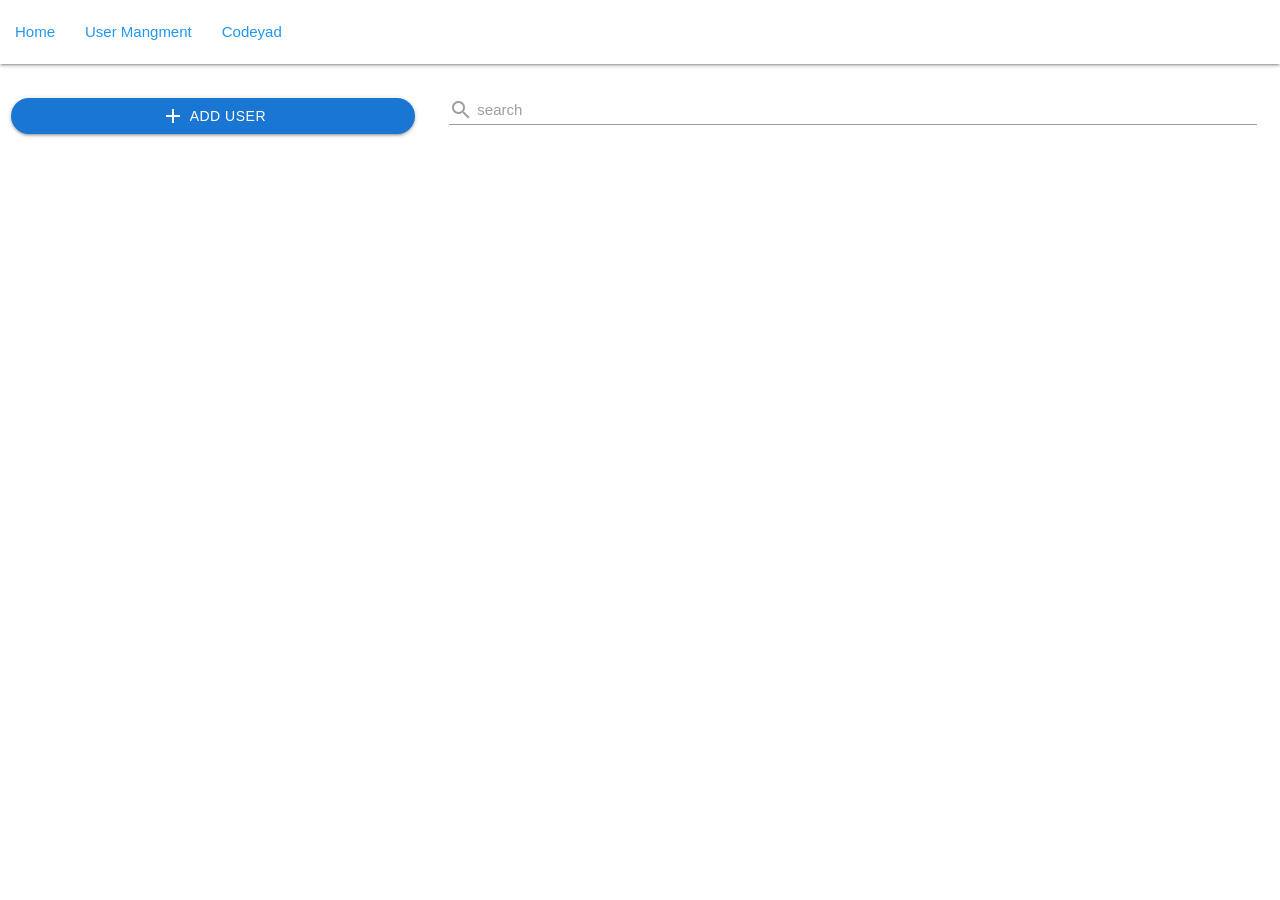
==== commit e1a49481: "part #6" ====
--- a/users.html
+++ b/users.html
@@ -53,10 +53,10 @@
 
     <!-- content section ---------start------ -->
 
-    <section id="top_actions_section">
+    <section id="top_actions_section" class="row">
         <!-- add button ------start------ -->
 
-        <div class="p-r-10 p-l-10 p-t-30">
+        <div class="p-r-10 p-l-10 p-t-30 col s12 m3 l4">
             <button class="waves-effect waves-light  btn blue darken-2 p-r-30 p-l-30 rounded_pill flex-c w-full">
                 <li class=" material-icons m-r-5 p-t-6">add</li>
                 Add User
@@ -65,7 +65,7 @@
 
         <!-- search button ------start------ -->
 
-        <div class="row">
+        <div class="row col s12 m9 l8">
             <div class="input-field col s12">
                 <input id="search" type="text" class="validate">
                 <label for="search">
--- a/assets/css/style.css
+++ b/assets/css/style.css
@@ -0,0 +1,6 @@
+@media(min-width:600px){
+    #top_actions_section{
+        display: flex !important;
+        align-items: center;
+    }
+}
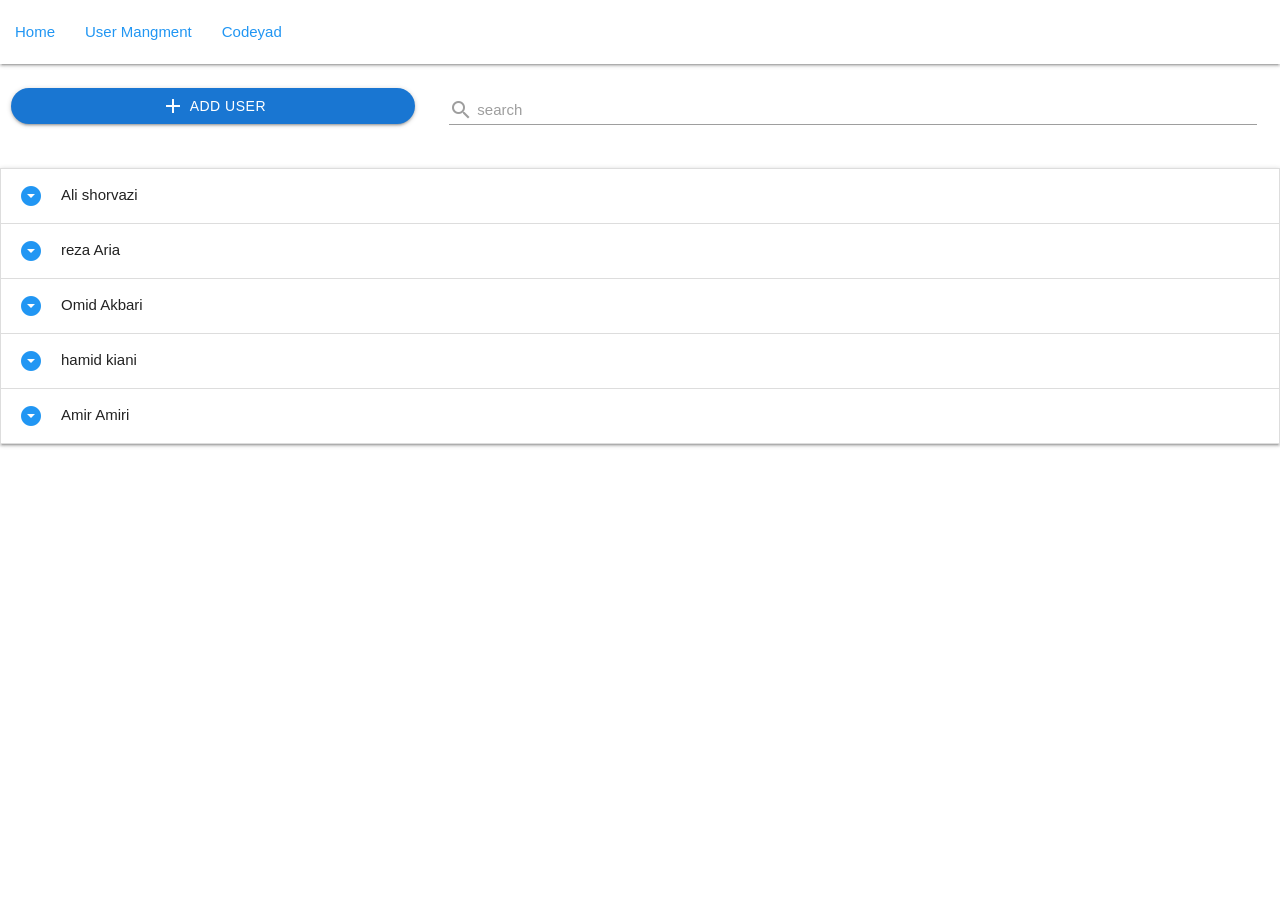
==== commit db05a29f: "part #7" ====
--- a/users.html
+++ b/users.html
@@ -65,7 +65,7 @@
 
         <!-- search button ------start------ -->
 
-        <div class="row col s12 m9 l8">
+        <div class="row col s12 m9 l8 m-b-0">
             <div class="input-field col s12">
                 <input id="search" type="text" class="validate">
                 <label for="search">
@@ -79,6 +79,118 @@
 
     </section>
 
+     <!-- User list section --------start------- -->
+    <section class="user_list-section m-b-0">
+        <ul class="collapsible">
+            <li class="user_list_item">
+                <div class="collapsible-header">
+                <i class="material-icons blue-text darken-2 user_list_arrow_icon trans-0-2">arrow_drop_down_circle</i>
+                Ali shorvazi
+                </div>
+                <div class="collapsible-body">
+                    <div class="p-all-5">
+                        <span class="f-bold">Username:</span>
+                        <span>Alish</span>
+                    </div>
+                    <div class="p-all-5">
+                        <span class="f-bold">email:</span>
+                        <span>Ali@gmail.com</span>
+                    </div>
+                    <div class="p-all-5 flex-l-m">
+                        <span class="f-bold">action:</span>
+                        <i class="material-icons red-text m-l-5 m-r-5">delete_forever</i>
+                        <i class="material-icons orange-text darken-3 m-l-5 m-r-5">edit</i>
+                    </div>
+                </div>
+            </li>
+
+            <li class="user_list_item">
+                <div class="collapsible-header">
+                <i class="material-icons blue-text darken-2 user_list_arrow_icon trans-0-2">arrow_drop_down_circle</i>
+                reza Aria
+                </div>
+                <div class="collapsible-body">
+                    <div class="p-all-5">
+                        <span class="f-bold">Username:</span>
+                        <span>reza</span>
+                    </div>
+                    <div class="p-all-5">
+                        <span class="f-bold">email:</span>
+                        <span>Aria@gmail.com</span>
+                    </div>
+                    <div class="p-all-5 flex-l-m">
+                        <span class="f-bold">action:</span>
+                        <i class="material-icons red-text m-l-5 m-r-5">delete_forever</i>
+                        <i class="material-icons orange-text darken-3 m-l-5 m-r-5">edit</i>
+                    </div>
+                </div>
+            </li>
+            <li class="user_list_item">
+                <div class="collapsible-header">
+                <i class="material-icons blue-text darken-2 user_list_arrow_icon trans-0-2">arrow_drop_down_circle</i>
+                Omid Akbari
+                </div>
+                <div class="collapsible-body">
+                    <div class="p-all-5">
+                        <span class="f-bold">Username:</span>
+                        <span>OmidAk</span>
+                    </div>
+                    <div class="p-all-5">
+                        <span class="f-bold">email:</span>
+                        <span>Omid@gmail.com</span>
+                    </div>
+                    <div class="p-all-5 flex-l-m">
+                        <span class="f-bold">action:</span>
+                        <i class="material-icons red-text m-l-5 m-r-5">delete_forever</i>
+                        <i class="material-icons orange-text darken-3 m-l-5 m-r-5">edit</i>
+                    </div>
+                </div>
+            </li>
+            <li class="user_list_item">
+                <div class="collapsible-header">
+                <i class="material-icons blue-text darken-2 user_list_arrow_icon trans-0-2">arrow_drop_down_circle</i>
+                hamid kiani
+                </div>
+                <div class="collapsible-body">
+                    <div class="p-all-5">
+                        <span class="f-bold">Username:</span>
+                        <span>HamidK</span>
+                    </div>
+                    <div class="p-all-5">
+                        <span class="f-bold">email:</span>
+                        <span>Hamid@gmail.com</span>
+                    </div>
+                    <div class="p-all-5 flex-l-m">
+                        <span class="f-bold">action:</span>
+                        <i class="material-icons red-text m-l-5 m-r-5">delete_forever</i>
+                        <i class="material-icons orange-text darken-3 m-l-5 m-r-5">edit</i>
+                    </div>
+                </div>
+            </li>
+            <li class="user_list_item">
+                <div class="collapsible-header">
+                <i class="material-icons blue-text darken-2 user_list_arrow_icon trans-0-2">arrow_drop_down_circle</i>
+                Amir Amiri
+                </div>
+                <div class="collapsible-body">
+                    <div class="p-all-5">
+                        <span class="f-bold">Username:</span>
+                        <span>Amiri</span>
+                    </div>
+                    <div class="p-all-5">
+                        <span class="f-bold">email:</span>
+                        <span>Amir@gmail.com</span>
+                    </div>
+                    <div class="p-all-5 flex-l-m">
+                        <span class="f-bold">action:</span>
+                        <i class="material-icons red-text m-l-5 m-r-5">delete_forever</i>
+                        <i class="material-icons orange-text darken-3 m-l-5 m-r-5">edit</i>
+                    </div>
+                </div>
+            </li>
+        </ul>
+    </section>
+
 
 
     <!-- content section ---------start------ -->
@@ -88,6 +200,8 @@
 
     <script src="/assets/materialize/js/materialize.min.js"></script>
     <script src="/assets/js/main.js"></script>
+    <script src="/assets/js/users.js"></script>
+
 </body>
 
 </html>
--- a/assets/css/style.css
+++ b/assets/css/style.css
@@ -3,4 +3,13 @@
         display: flex !important;
         align-items: center;
     }
+}
+
+
+.user_list_item.active .user_list_arrow_icon{
+    transform: rotate(180deg);
+}
+
+.user_list_item.active , .user_list_item.active .collapsible-header {
+    background-color: rgba(149, 147, 147, 0.341);
 }
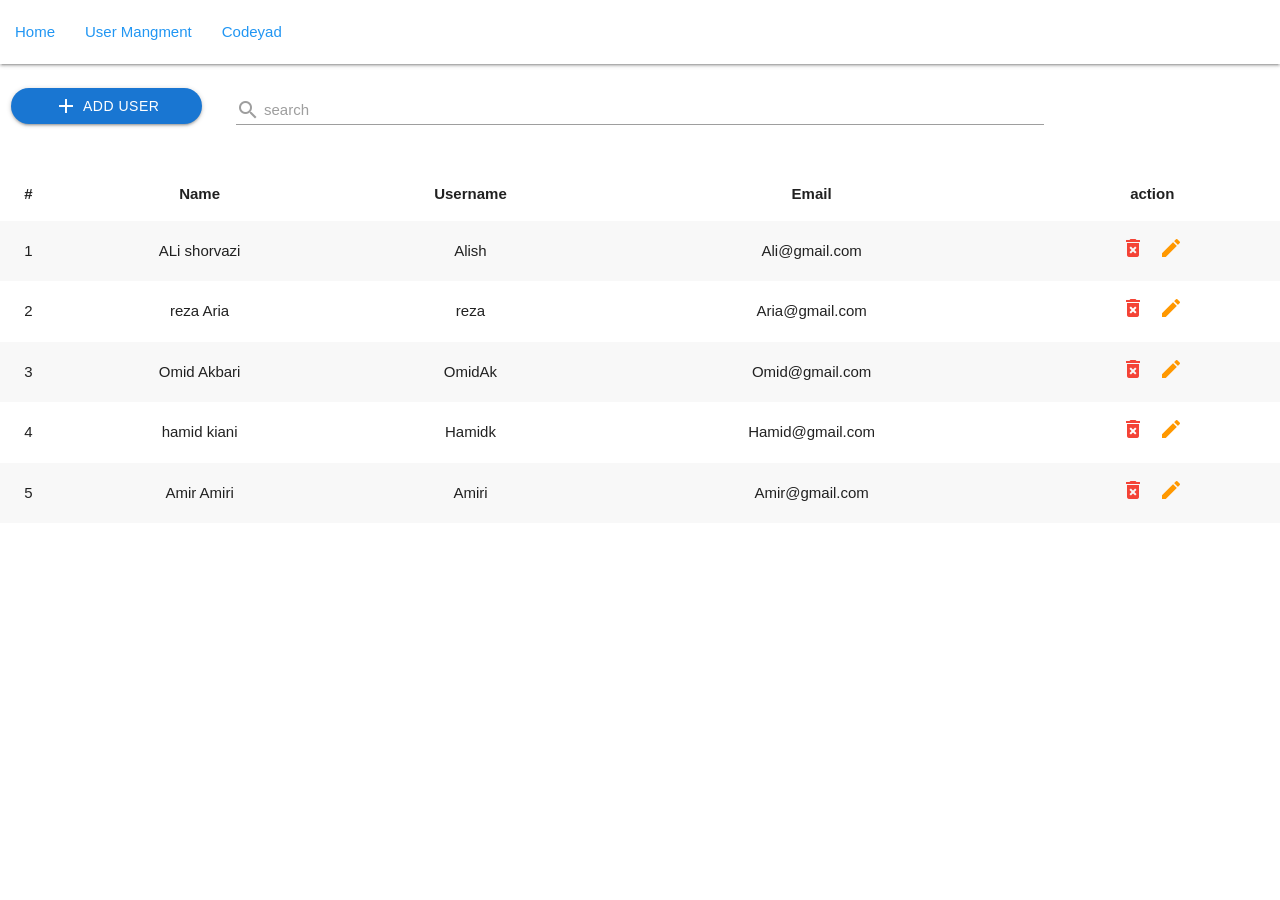
==== commit 3edc375d: "part #8" ====
--- a/users.html
+++ b/users.html
@@ -56,7 +56,7 @@
     <section id="top_actions_section" class="row">
         <!-- add button ------start------ -->
 
-        <div class="p-r-10 p-l-10 p-t-30 col s12 m3 l4">
+        <div class="p-r-10 p-l-10 p-t-30 col s12 m3 l2">
             <button class="waves-effect waves-light  btn blue darken-2 p-r-30 p-l-30 rounded_pill flex-c w-full">
                 <li class=" material-icons m-r-5 p-t-6">add</li>
                 Add User
@@ -75,13 +75,16 @@
             </div>
         </div>
 
+        <div class="col l2 hide-on-med-and-down"></div>
 
 
     </section>
 
      <!-- User list section --------start------- -->
-    <section class="user_list-section m-b-0">
-        <ul class="collapsible">
+
+                <!-- list users on mobile -------start------ -->
+             <section class="user_list-section m-b-0">
+                   <ul class="collapsible hide-on-med-and-up">
             <li class="user_list_item">
                 <div class="collapsible-header">
                 <i class="material-icons blue-text darken-2 user_list_arrow_icon trans-0-2">arrow_drop_down_circle</i>
@@ -188,10 +191,79 @@
                     </div>
                 </div>
             </li>
-        </ul>
-    </section>
-
-
+                  </ul>
+             </section>
+
+
+                <!-- list users on desktap -------start------ -->
+
+             <div class="hide-on-med-and-down show-on-medium-and-up">
+                <table class="striped centered highlight">
+
+                    <thead>
+                        <tr>
+                            <th>#</th>
+                            <th>Name</th>
+                            <th>Username</th>
+                            <th>Email</th>
+                            <th>action</th>
+                        </tr>
+                    </thead>
+
+                    <tbody>
+                        <tr>
+                            <td>1</td>
+                            <td>ALi shorvazi</td>
+                            <td>Alish</td>
+                            <td>Ali@gmail.com</td>
+                            <td>
+                                <i class="material-icons red-text m-l-5 m-r-5">delete_forever</i>
+                                <i class="material-icons orange-text darken-3 m-l-5 m-r-5">edit</i>
+                            </td>
+                        </tr>
+                        <tr>
+                            <td>2</td>
+                            <td>reza Aria</td>
+                            <td>reza</td>
+                            <td>Aria@gmail.com</td>
+                            <td>
+                                <i class="material-icons red-text m-l-5 m-r-5">delete_forever</i>
+                                <i class="material-icons orange-text darken-3 m-l-5 m-r-5">edit</i>
+                            </td>
+                        </tr>
+                        <tr>
+                            <td>3</td>
+                            <td>Omid Akbari</td>
+                            <td>OmidAk</td>
+                            <td>Omid@gmail.com</td>
+                            <td>
+                                <i class="material-icons red-text m-l-5 m-r-5">delete_forever</i>
+                                <i class="material-icons orange-text darken-3 m-l-5 m-r-5">edit</i>
+                            </td>
+                        </tr>
+                        <tr>
+                            <td>4</td>
+                            <td>hamid kiani</td>
+                            <td>Hamidk</td>
+                            <td>Hamid@gmail.com</td>
+                            <td>
+                                <i class="material-icons red-text m-l-5 m-r-5">delete_forever</i>
+                                <i class="material-icons orange-text darken-3 m-l-5 m-r-5">edit</i>
+                            </td>
+                        </tr>
+                        <tr>
+                            <td>5</td>
+                            <td>Amir Amiri</td>
+                            <td>Amiri</td>
+                            <td>Amir@gmail.com</td>
+                            <td>
+                                <i class="material-icons red-text m-l-5 m-r-5">delete_forever</i>
+                                <i class="material-icons orange-text darken-3 m-l-5 m-r-5">edit</i>
+                            </td>
+                        </tr>
+                    </tbody>
+                </table>
+             </div>
 
     <!-- content section ---------start------ -->
 
--- a/assets/css/style.css
+++ b/assets/css/style.css
@@ -12,4 +12,14 @@
 
 .user_list_item.active , .user_list_item.active .collapsible-header {
     background-color: rgba(149, 147, 147, 0.341);
+}
+
+
+table.highlight > tbody > tr {
+  -webkit-transition: background-color .25s ease;
+  transition: background-color .25s ease;
+}
+
+table.highlight > tbody > tr:hover {
+  background-color: #2b7cbe94 ;
 }
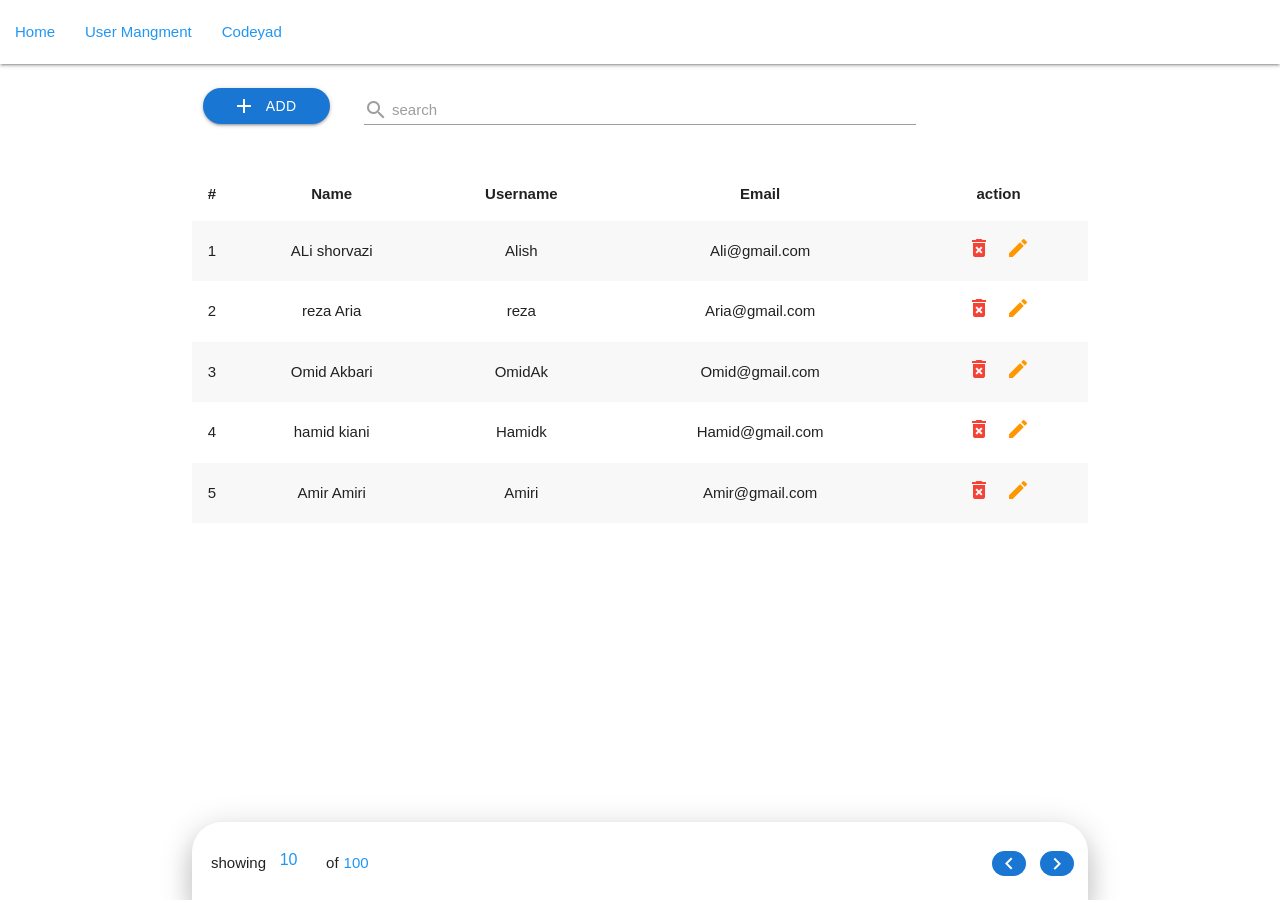
==== commit 06225ff6: "part #9" ====
--- a/users.html
+++ b/users.html
@@ -53,7 +53,7 @@
 
     <!-- content section ---------start------ -->
 
-    <section id="top_actions_section" class="row">
+    <section id="top_actions_section" class="row container">
         <!-- add button ------start------ -->
 
         <div class="p-r-10 p-l-10 p-t-30 col s12 m3 l2">
@@ -80,9 +80,6 @@
 
     </section>
 
-     <!-- User list section --------start------- -->
-
-                <!-- list users on mobile -------start------ -->
              <section class="user_list-section m-b-0">
                    <ul class="collapsible hide-on-med-and-up">
             <li class="user_list_item">
@@ -192,12 +189,8 @@
                 </div>
             </li>
                   </ul>
-             </section>
-
-
-                <!-- list users on desktap -------start------ -->
-
-             <div class="hide-on-med-and-down show-on-medium-and-up">
+
+                    <div class="hide-on-med-and-down show-on-medium-and-up container">
                 <table class="striped centered highlight">
 
                     <thead>
@@ -263,9 +256,32 @@
                         </tr>
                     </tbody>
                 </table>
-             </div>
-
-    <!-- content section ---------start------ -->
+                    </div>
+
+                    <div class="pagination-container container p-l-9 p-r-9 p-t-15 p-b-10 flex-sb-m pos-fixed bottom-0 right-0 left-0 z-depth-4 rounded_top_30">
+                        <div class="pagination-item-counts flex-l p-l-10 flex-l-m">
+                            showing
+                            <span class="m-l-5 m-r-5 max-w-50">
+                                <input type="number" class="blue-text darken-2 no-border center-align m-b-0 " value="10">
+                            </span>
+                            of
+                            <span class="blue-text darken-2 m-l-5 m-r-5">100</span>
+                        </div>
+
+
+                        <div class="pagination-buttons">
+                          <i class="material-icons blue darken-2 m-l-5 m-r-5 p-l-5 p-r-5 p-t-0 p-t-1 waves-effect waves-light white-text rounded_pill">keyboard_arrow_left</i>
+                          <i class="material-icons blue darken-2 m-l-5 m-r-5 p-l-5 p-r-5 p-t-0 p-t-1 waves-effect waves-light white-text rounded_pill">keyboard_arrow_right</i>
+                       </div>
+                    </div>
+
+
+                    
+
+             </section>
+
+
+
 
 
 
--- a/assets/css/style.css
+++ b/assets/css/style.css
@@ -3,6 +3,16 @@
         display: flex !important;
         align-items: center;
     }
+
+
+}
+
+@media(max-width:600px){
+  .container{
+    width: 100% !important;
+  }
+
+
 }
 
 
@@ -22,4 +32,5 @@
 
 table.highlight > tbody > tr:hover {
   background-color: #2b7cbe94 ;
-}+}
+
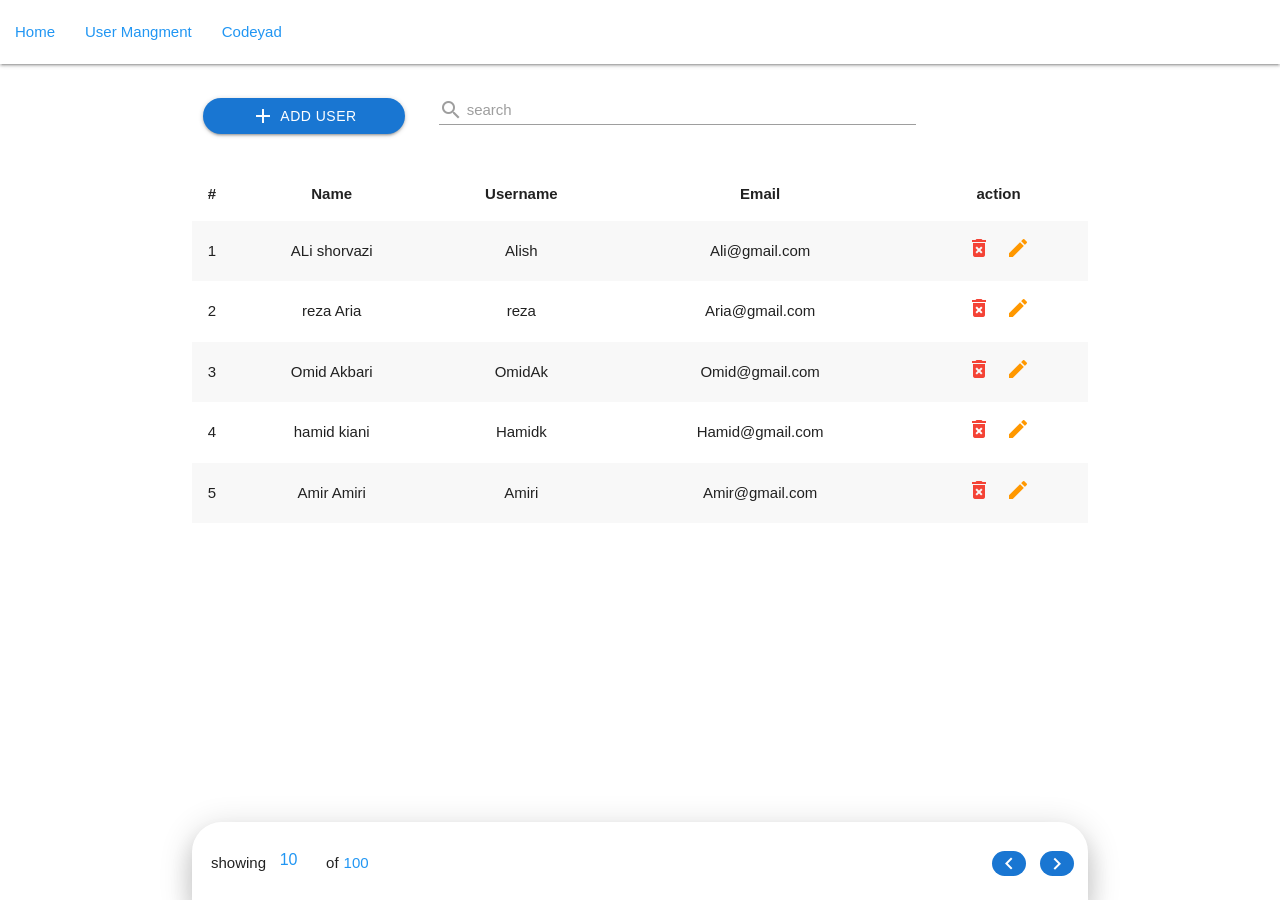
==== commit 4afd241e: "part #10" ====
--- a/users.html
+++ b/users.html
@@ -56,8 +56,8 @@
     <section id="top_actions_section" class="row container">
         <!-- add button ------start------ -->
 
-        <div class="p-r-10 p-l-10 p-t-30 col s12 m3 l2">
-            <button class="waves-effect waves-light  btn blue darken-2 p-r-30 p-l-30 rounded_pill flex-c w-full">
+        <div class="p-r-10 p-l-10 p-t-20 col s12 m4 l3 pos-relative top-10">
+            <button id="add_user_button" class="waves-effect waves-light  btn blue darken-2 p-r-30 p-l-30 rounded_pill flex-c w-full ">
                 <li class=" material-icons m-r-5 p-t-6">add</li>
                 Add User
             </button>
@@ -65,7 +65,7 @@
 
         <!-- search button ------start------ -->
 
-        <div class="row col s12 m9 l8 m-b-0">
+        <div class="row col s12 m7 l7 m-b-0">
             <div class="input-field col s12">
                 <input id="search" type="text" class="validate">
                 <label for="search">
@@ -80,12 +80,13 @@
 
     </section>
 
-             <section class="user_list-section m-b-0">
-                   <ul class="collapsible hide-on-med-and-up">
-            <li class="user_list_item">
-                <div class="collapsible-header">
-                <i class="material-icons blue-text darken-2 user_list_arrow_icon trans-0-2">arrow_drop_down_circle</i>
-                Ali shorvazi
+    <section class="user_list-section m-b-0">
+        <ul class="collapsible hide-on-med-and-up">
+            <li class="user_list_item">
+                <div class="collapsible-header">
+                    <i
+                        class="material-icons blue-text darken-2 user_list_arrow_icon trans-0-2">arrow_drop_down_circle</i>
+                    Ali shorvazi
                 </div>
                 <div class="collapsible-body">
                     <div class="p-all-5">
@@ -106,8 +107,9 @@
 
             <li class="user_list_item">
                 <div class="collapsible-header">
-                <i class="material-icons blue-text darken-2 user_list_arrow_icon trans-0-2">arrow_drop_down_circle</i>
-                reza Aria
+                    <i
+                        class="material-icons blue-text darken-2 user_list_arrow_icon trans-0-2">arrow_drop_down_circle</i>
+                    reza Aria
                 </div>
                 <div class="collapsible-body">
                     <div class="p-all-5">
@@ -127,8 +129,9 @@
             </li>
             <li class="user_list_item">
                 <div class="collapsible-header">
-                <i class="material-icons blue-text darken-2 user_list_arrow_icon trans-0-2">arrow_drop_down_circle</i>
-                Omid Akbari
+                    <i
+                        class="material-icons blue-text darken-2 user_list_arrow_icon trans-0-2">arrow_drop_down_circle</i>
+                    Omid Akbari
                 </div>
                 <div class="collapsible-body">
                     <div class="p-all-5">
@@ -148,8 +151,9 @@
             </li>
             <li class="user_list_item">
                 <div class="collapsible-header">
-                <i class="material-icons blue-text darken-2 user_list_arrow_icon trans-0-2">arrow_drop_down_circle</i>
-                hamid kiani
+                    <i
+                        class="material-icons blue-text darken-2 user_list_arrow_icon trans-0-2">arrow_drop_down_circle</i>
+                    hamid kiani
                 </div>
                 <div class="collapsible-body">
                     <div class="p-all-5">
@@ -169,8 +173,9 @@
             </li>
             <li class="user_list_item">
                 <div class="collapsible-header">
-                <i class="material-icons blue-text darken-2 user_list_arrow_icon trans-0-2">arrow_drop_down_circle</i>
-                Amir Amiri
+                    <i
+                        class="material-icons blue-text darken-2 user_list_arrow_icon trans-0-2">arrow_drop_down_circle</i>
+                    Amir Amiri
                 </div>
                 <div class="collapsible-body">
                     <div class="p-all-5">
@@ -188,102 +193,134 @@
                     </div>
                 </div>
             </li>
-                  </ul>
-
-                    <div class="hide-on-med-and-down show-on-medium-and-up container">
-                <table class="striped centered highlight">
-
-                    <thead>
-                        <tr>
-                            <th>#</th>
-                            <th>Name</th>
-                            <th>Username</th>
-                            <th>Email</th>
-                            <th>action</th>
-                        </tr>
-                    </thead>
-
-                    <tbody>
-                        <tr>
-                            <td>1</td>
-                            <td>ALi shorvazi</td>
-                            <td>Alish</td>
-                            <td>Ali@gmail.com</td>
-                            <td>
-                                <i class="material-icons red-text m-l-5 m-r-5">delete_forever</i>
-                                <i class="material-icons orange-text darken-3 m-l-5 m-r-5">edit</i>
-                            </td>
-                        </tr>
-                        <tr>
-                            <td>2</td>
-                            <td>reza Aria</td>
-                            <td>reza</td>
-                            <td>Aria@gmail.com</td>
-                            <td>
-                                <i class="material-icons red-text m-l-5 m-r-5">delete_forever</i>
-                                <i class="material-icons orange-text darken-3 m-l-5 m-r-5">edit</i>
-                            </td>
-                        </tr>
-                        <tr>
-                            <td>3</td>
-                            <td>Omid Akbari</td>
-                            <td>OmidAk</td>
-                            <td>Omid@gmail.com</td>
-                            <td>
-                                <i class="material-icons red-text m-l-5 m-r-5">delete_forever</i>
-                                <i class="material-icons orange-text darken-3 m-l-5 m-r-5">edit</i>
-                            </td>
-                        </tr>
-                        <tr>
-                            <td>4</td>
-                            <td>hamid kiani</td>
-                            <td>Hamidk</td>
-                            <td>Hamid@gmail.com</td>
-                            <td>
-                                <i class="material-icons red-text m-l-5 m-r-5">delete_forever</i>
-                                <i class="material-icons orange-text darken-3 m-l-5 m-r-5">edit</i>
-                            </td>
-                        </tr>
-                        <tr>
-                            <td>5</td>
-                            <td>Amir Amiri</td>
-                            <td>Amiri</td>
-                            <td>Amir@gmail.com</td>
-                            <td>
-                                <i class="material-icons red-text m-l-5 m-r-5">delete_forever</i>
-                                <i class="material-icons orange-text darken-3 m-l-5 m-r-5">edit</i>
-                            </td>
-                        </tr>
-                    </tbody>
-                </table>
-                    </div>
-
-                    <div class="pagination-container container p-l-9 p-r-9 p-t-15 p-b-10 flex-sb-m pos-fixed bottom-0 right-0 left-0 z-depth-4 rounded_top_30">
-                        <div class="pagination-item-counts flex-l p-l-10 flex-l-m">
-                            showing
-                            <span class="m-l-5 m-r-5 max-w-50">
-                                <input type="number" class="blue-text darken-2 no-border center-align m-b-0 " value="10">
-                            </span>
-                            of
-                            <span class="blue-text darken-2 m-l-5 m-r-5">100</span>
-                        </div>
-
-
-                        <div class="pagination-buttons">
-                          <i class="material-icons blue darken-2 m-l-5 m-r-5 p-l-5 p-r-5 p-t-0 p-t-1 waves-effect waves-light white-text rounded_pill">keyboard_arrow_left</i>
-                          <i class="material-icons blue darken-2 m-l-5 m-r-5 p-l-5 p-r-5 p-t-0 p-t-1 waves-effect waves-light white-text rounded_pill">keyboard_arrow_right</i>
-                       </div>
-                    </div>
-
-
-                    
-
-             </section>
-
-
-
-
-
+        </ul>
+
+        <div class="hide-on-med-and-down show-on-medium-and-up container">
+            <table class="striped centered highlight">
+
+                <thead>
+                    <tr>
+                        <th>#</th>
+                        <th>Name</th>
+                        <th>Username</th>
+                        <th>Email</th>
+                        <th>action</th>
+                    </tr>
+                </thead>
+
+                <tbody>
+                    <tr>
+                        <td>1</td>
+                        <td>ALi shorvazi</td>
+                        <td>Alish</td>
+                        <td>Ali@gmail.com</td>
+                        <td>
+                            <i class="material-icons red-text m-l-5 m-r-5">delete_forever</i>
+                            <i class="material-icons orange-text darken-3 m-l-5 m-r-5">edit</i>
+                        </td>
+                    </tr>
+                    <tr>
+                        <td>2</td>
+                        <td>reza Aria</td>
+                        <td>reza</td>
+                        <td>Aria@gmail.com</td>
+                        <td>
+                            <i class="material-icons red-text m-l-5 m-r-5">delete_forever</i>
+                            <i class="material-icons orange-text darken-3 m-l-5 m-r-5">edit</i>
+                        </td>
+                    </tr>
+                    <tr>
+                        <td>3</td>
+                        <td>Omid Akbari</td>
+                        <td>OmidAk</td>
+                        <td>Omid@gmail.com</td>
+                        <td>
+                            <i class="material-icons red-text m-l-5 m-r-5">delete_forever</i>
+                            <i class="material-icons orange-text darken-3 m-l-5 m-r-5">edit</i>
+                        </td>
+                    </tr>
+                    <tr>
+                        <td>4</td>
+                        <td>hamid kiani</td>
+                        <td>Hamidk</td>
+                        <td>Hamid@gmail.com</td>
+                        <td>
+                            <i class="material-icons red-text m-l-5 m-r-5">delete_forever</i>
+                            <i class="material-icons orange-text darken-3 m-l-5 m-r-5">edit</i>
+                        </td>
+                    </tr>
+                    <tr>
+                        <td>5</td>
+                        <td>Amir Amiri</td>
+                        <td>Amiri</td>
+                        <td>Amir@gmail.com</td>
+                        <td>
+                            <i class="material-icons red-text m-l-5 m-r-5">delete_forever</i>
+                            <i class="material-icons orange-text darken-3 m-l-5 m-r-5">edit</i>
+                        </td>
+                    </tr>
+                </tbody>
+            </table>
+        </div>
+
+        <div
+            class="pagination-container container p-l-9 p-r-9 p-t-15 p-b-10 flex-sb-m pos-fixed bottom-0 right-0 left-0 z-depth-4 rounded_top_30">
+            <div class="pagination-item-counts flex-l p-l-10 flex-l-m">
+                showing
+                <span class="m-l-5 m-r-5 max-w-50">
+                    <input type="number" class="blue-text darken-2 no-border center-align m-b-0 " value="10">
+                </span>
+                of
+                <span class="blue-text darken-2 m-l-5 m-r-5">100</span>
+            </div>
+
+
+            <div class="pagination-buttons">
+                <i
+                    class="material-icons blue darken-2 m-l-5 m-r-5 p-l-5 p-r-5 p-t-0 p-t-1 waves-effect waves-light white-text rounded_pill">keyboard_arrow_left</i>
+                <i
+                    class="material-icons blue darken-2 m-l-5 m-r-5 p-l-5 p-r-5 p-t-0 p-t-1 waves-effect waves-light white-text rounded_pill">keyboard_arrow_right</i>
+            </div>
+        </div>
+
+
+
+
+    </section>
+
+    <div class="add_user_modal_back dis-none"></div>
+    <div class="add_user_modal container rounded_top_30 trans-1-1 ">
+        <div class="row p-t-10 p-b-10 p-r-40 p-l-40 center-on-small-only">
+            <h5>
+                <i class="material-icons m-r-10 m-l-10 pos-relative to-4  ">person_add</i>
+                Add User
+            </h5>
+
+
+            <form>
+                <div class="input-field col s12 ">
+                    <input type="text" id="name" class="validate ">
+                    <label for="name">Name:</label>
+                </div>
+                <div class="input-field col s12 ">
+                    <input type="text" id="username" class="validate ">
+                    <label for="username">Username:</label>
+                </div>
+                <div class="input-field col s12 ">
+                    <input type="text" id="email" class="validate ">
+                    <label for="email">Email:</label>
+                </div>
+
+
+                <button type="submit" class="waves-effect waves-light btn blue darken-1 m-t-20 m-b-10 w-full max-w-250 rounded_pill">
+                    submit
+                </button>
+            </form>
+        </div>
+    </div>
+
+
+    <!-- content section ---------endّ------ -->
 
 
     <script src="/assets/materialize/js/materialize.min.js"></script>
--- a/assets/css/util.css
+++ b/assets/css/util.css
@@ -2453,6 +2453,12 @@
 /*[ Transition ]
 -----------------------------------------------------------
 */
+.trans-1-1 {
+	-webkit-transition: all 0.9s;
+    -o-transition: all 0.9s;
+    -moz-transition: all 0.9s;
+    transition: all 0.9s;
+}
 .trans-0-1 {
 	-webkit-transition: all 0.1s;
     -o-transition: all 0.1s;
--- a/assets/css/style.css
+++ b/assets/css/style.css
@@ -34,3 +34,28 @@
   background-color: #2b7cbe94 ;
 }
 
+.add_user_modal_back{
+    position: fixed;
+    width: 100%;
+    height: 100vh;
+    background-color: rgba(0, 0, 0, 0.5);
+    z-index: 999;
+    top: 0;
+    left: 0;
+}
+
+.add_user_modal{
+    position: fixed;
+    height: 70vh;
+    background-color: white;
+    bottom: 0;
+    left: 0;
+    right: 0;
+    z-index: 1000;
+    bottom: -70vh;
+}
+
+.add_user_modal.show{
+    box-shadow: 0 0 10px blue;
+    bottom: 0;
+}
